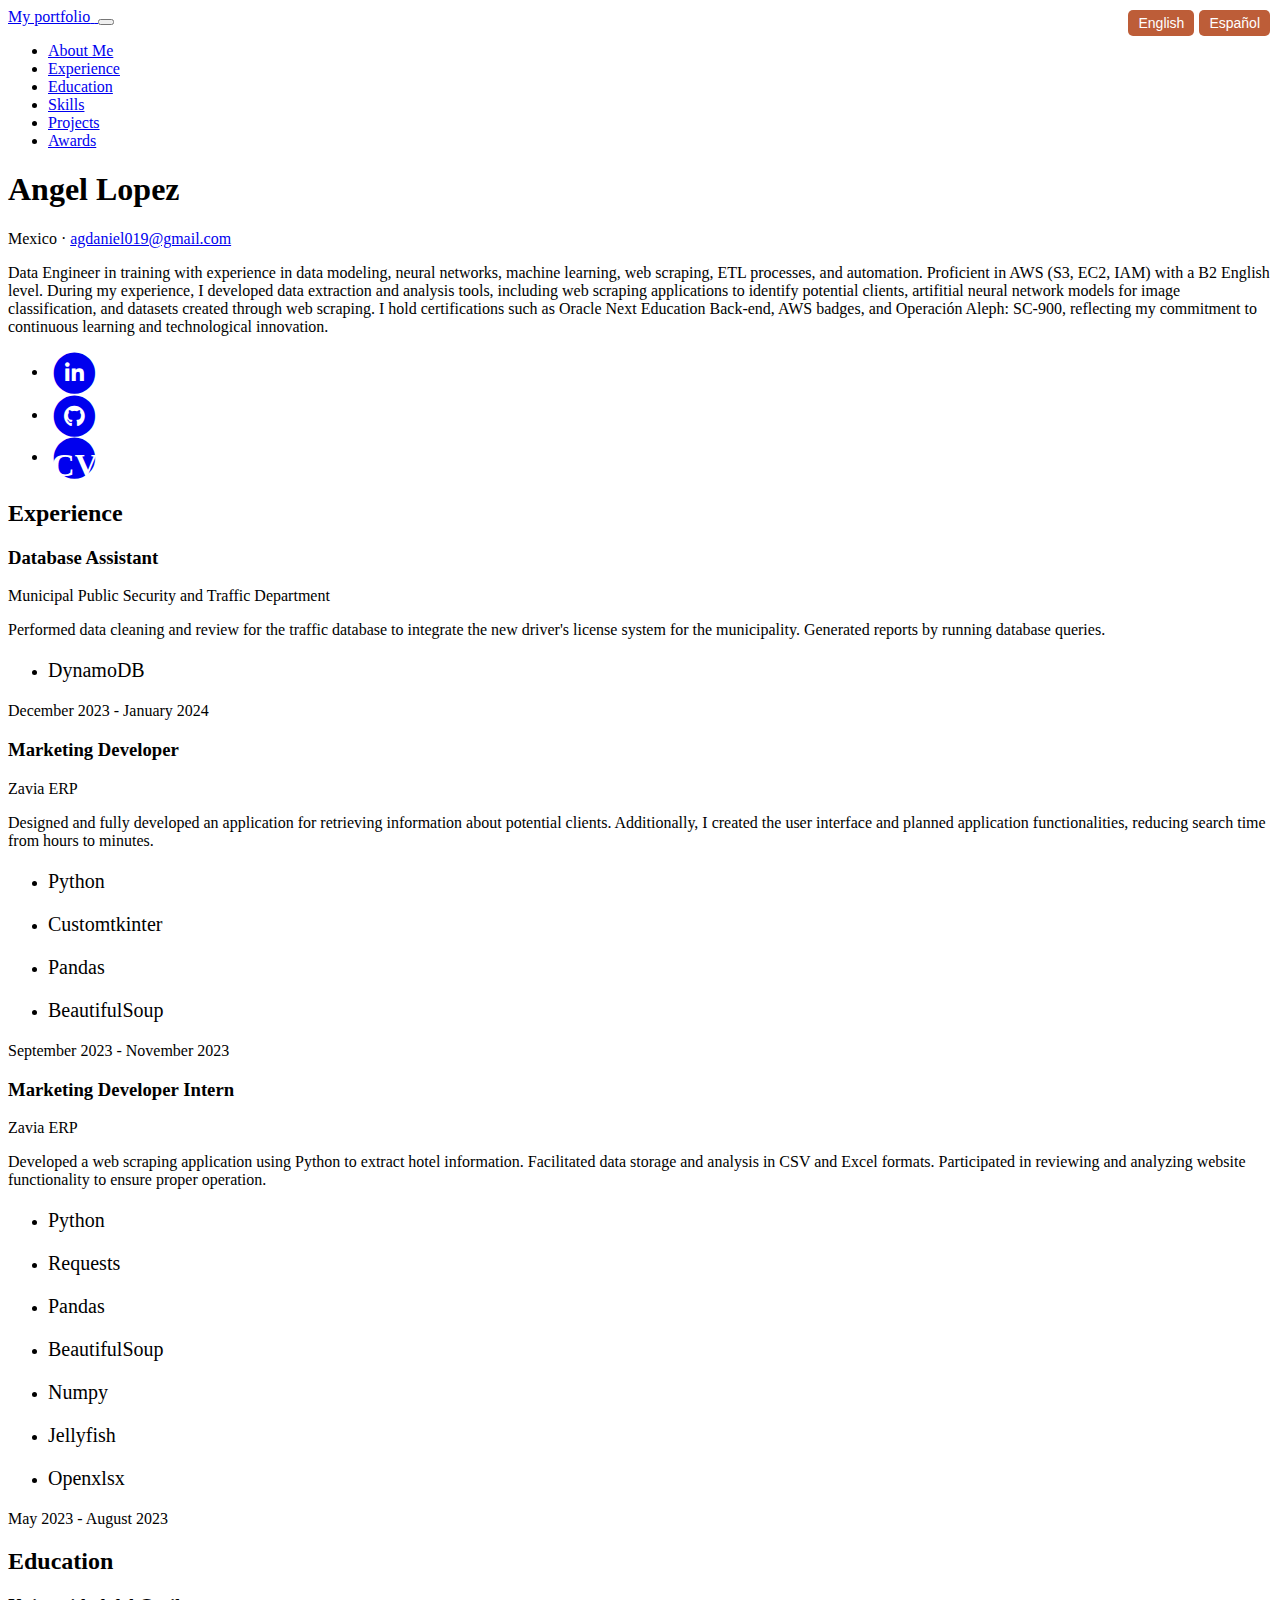
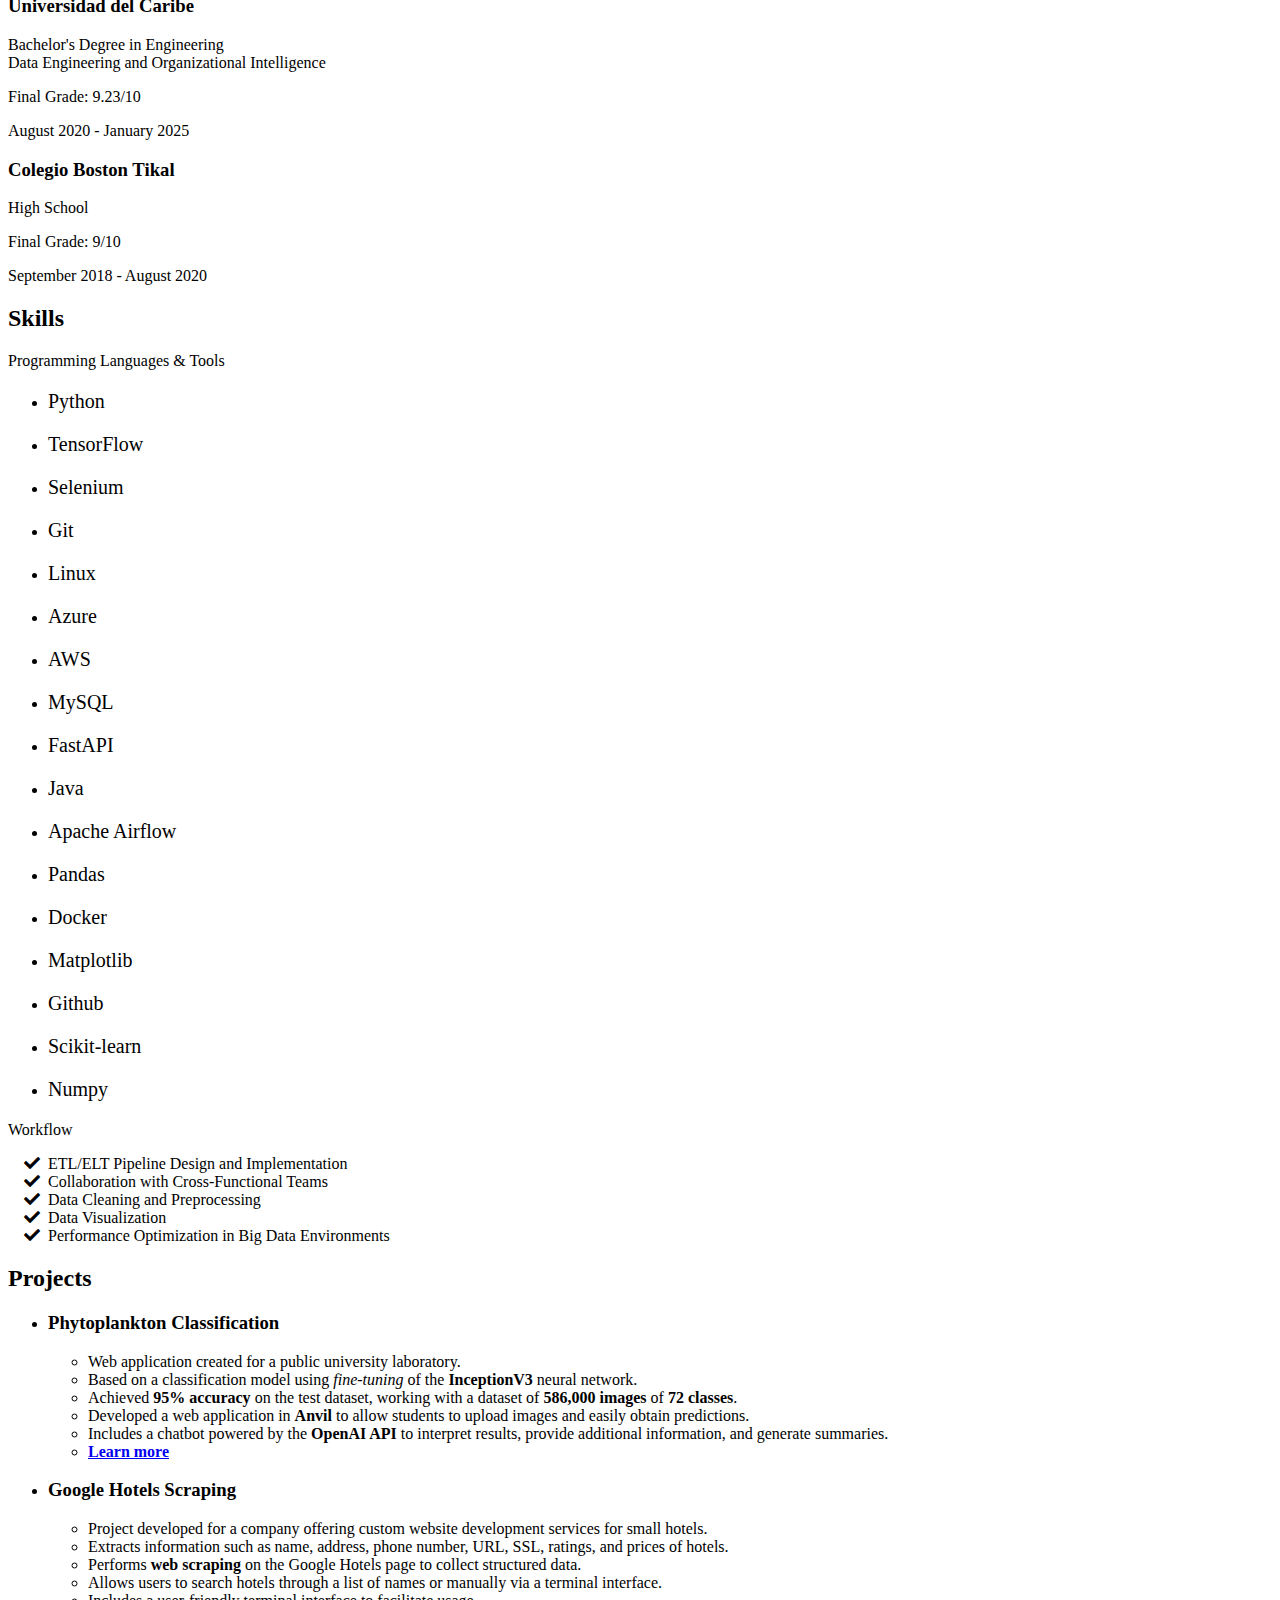
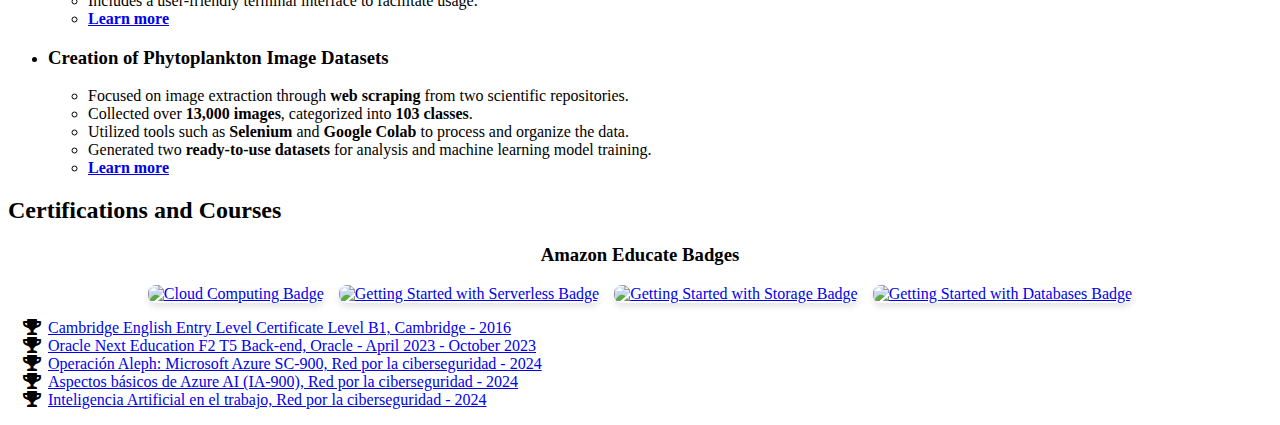
==== index_en.html @ 5b86542a "Update index_en.html" ====
<!DOCTYPE html>
<html lang="en">

  <head>

    <meta charset="utf-8">
    <meta name="viewport" content="width=device-width, initial-scale=1, shrink-to-fit=no">
    <meta name="description" content="">
    <meta name="author" content="">

    <title>Portfolio - Data Engineer</title>

    <!-- Bootstrap core CSS -->
    <link href="vendor/bootstrap/css/bootstrap.min.css" rel="stylesheet">

    <!-- Custom fonts for this template -->
    <link href="https://fonts.googleapis.com/css?family=Saira+Extra+Condensed:100,200,300,400,500,600,700,800,900" rel="stylesheet">
    <link href="https://fonts.googleapis.com/css?family=Open+Sans:300,300i,400,400i,600,600i,700,700i,800,800i" rel="stylesheet">
    <link href="vendor/font-awesome/css/font-awesome.min.css" rel="stylesheet">
    <link rel="stylesheet" href="https://cdn.jsdelivr.net/gh/devicons/devicon@latest/devicon.min.css">
    <link href="vendor/simple-line-icons/css/simple-line-icons.css" rel="stylesheet">
    <link href="https://cdnjs.cloudflare.com/ajax/libs/font-awesome/5.15.4/css/all.min.css" rel="stylesheet">


    <!-- Custom styles for this template -->
    <link href="css/resume.min.css" rel="stylesheet">

    <link rel="icon" href="img/favicon.ico" type="image/x-icon"> <!-- Formato estándar -->
    <link rel="icon" href="img/favicon.png" type="image/png"> <!-- Alternativa en PNG -->
    <link rel="apple-touch-icon" href="img/favicon.png"> <!-- Para dispositivos Apple -->

    <style>
      .language-switch {
        position: fixed;
        top: 10px;
        right: 10px;
        display: flex;
        gap: 5px;
        z-index: 1000;
      }
      .language-switch button {
        padding: 5px 10px;
        border: none;
        background-color: #BD5D38;
        color: white;
        cursor: pointer;
        border-radius: 5px;
        font-size: 0.875rem; /* Tamaño base */
        transition: background-color 0.3s ease, transform 0.2s ease;
      }
      .language-switch button:hover {
        background-color: #495057;
        transform: scale(1.05);
      }
    
      /* Ajustes para pantallas pequeñas */
      @media (max-width: 992px) {
        .language-switch {
          position: absolute; /* Cambia a posición relativa al contenedor */
          top: 75px; /* Encima del contenido */
          left: 50%;
          transform: translateX(-50%); /* Centra los botones horizontalmente */
        }
      }
    </style>

  </head>

  <body id="page-top">
    <div class="language-switch">
        <button onclick="location.href='index_en.html'">English</button>
        <button onclick="location.href='index.html'">Español</button>
      </div>

    <nav class="navbar navbar-expand-lg navbar-dark bg-primary fixed-top" id="sideNav">
      <a class="navbar-brand js-scroll-trigger" href="#page-top">
        <span class="d-block d-lg-none">My portfolio</span>
        <span class="d-none d-lg-block">
          <img class="img-fluid img-profile rounded-circle mx-auto mb-2" src="img/1683425586560 (1).jpg" alt="">
        </span>
      </a>


      <button class="navbar-toggler" type="button" data-toggle="collapse" data-target="#navbarSupportedContent" aria-controls="navbarSupportedContent" aria-expanded="false" aria-label="Toggle navigation">
        <span class="navbar-toggler-icon"></span>
      </button>
      <div class="collapse navbar-collapse" id="navbarSupportedContent">
        <ul class="navbar-nav">
            <li class="nav-item">
                <a class="nav-link js-scroll-trigger" href="#about">About Me</a>
              </li>
              <li class="nav-item">
                <a class="nav-link js-scroll-trigger" href="#experience">Experience</a>
              </li>
              <li class="nav-item">
                <a class="nav-link js-scroll-trigger" href="#education">Education</a>
              </li>
              <li class="nav-item">
                <a class="nav-link js-scroll-trigger" href="#skills">Skills</a>
              </li>
              <li class="nav-item">
                <a class="nav-link js-scroll-trigger" href="#interests">Projects</a>
              </li>
              <li class="nav-item">
                <a class="nav-link js-scroll-trigger" href="#awards">Awards</a>
              </li>
              
        </ul>
      </div>
    </nav>

    <div class="container-fluid p-0">

      <section class="resume-section p-3 p-lg-5 d-flex d-column" id="about">
        <div class="my-auto">
          <h1 class="mb-0">Angel
            <span class="text-primary">Lopez</span>
          </h1>
          <div class="subheading mb-5">Mexico · 
            <a href="mailto:agdaniel019@gmail.com">agdaniel019@gmail.com</a>
          </div>
          <p class="mb-5">Data Engineer in training with experience in data modeling, neural networks, machine learning, web scraping, ETL processes, and automation. Proficient in AWS (S3, EC2, IAM) with a B2 English level. 
            During my experience, I developed data extraction and analysis tools, including web scraping applications to identify potential clients, artifitial neural network models for image classification, and datasets created through web scraping. 
            I hold certifications such as Oracle Next Education Back-end, AWS badges, and Operación Aleph: SC-900, reflecting my commitment to continuous learning and technological innovation. 
            </p>          
            <ul class="list-inline list-social-icons mb-0">
              <li class="list-inline-item">
                <a href="https://www.linkedin.com/in/angeldan-lopez/" target="_blank" rel="noopener noreferrer">
                  <span class="fa-stack fa-lg">
                    <i class="fas fa-circle fa-stack-2x"></i>
                    <i class="fab fa-linkedin-in fa-stack-1x fa-inverse"></i>
                  </span>
                </a>
              </li>
              <li class="list-inline-item">
                <a href="https://github.com/AngelDann" target="_blank" rel="noopener noreferrer">
                  <span class="fa-stack fa-lg">
                    <i class="fas fa-circle fa-stack-2x"></i>
                    <i class="fab fa-github fa-stack-1x fa-inverse"></i>
                  </span>
                </a>
              </li>
              <li class="list-inline-item">
                <a href="https://drive.google.com/file/d/18ldnfZLIcQymH5cb3N4ptohauEsDjL_X/view?usp=sharing" target="_blank" rel="noopener noreferrer">
                  <span class="fa-stack fa-lg">
                    <i class="fas fa-circle fa-stack-2x"></i>
                    <span class="cv-text fa-stack-1x fa-inverse">CV</span>
                  </span>
                </a>
              </li>
            </ul>
          
            <style>
              .cv-text {
                font-size: 2rem; /* Tamaño del texto para alinearlo con los íconos */
                font-weight: bold; /* Negrita para hacer el texto más legible */
                text-align: center;
                line-height: 1.75; /* Asegura que el texto esté centrado verticalmente */
              }
            </style>
            
          </ul>
        </div>
      </section>

      <section class="resume-section p-3 p-lg-5 d-flex flex-column" id="experience">
        <div class="my-auto">
          <h2 class="mb-5">Experience</h2>
      
          <div class="resume-item d-flex flex-column flex-md-row mb-5">
            <div class="resume-content mr-auto">
              <h3 class="mb-0">Database Assistant</h3>
              <div class="subheading mb-3">Municipal Public Security and Traffic Department</div>
              <p>Performed data cleaning and review for the traffic database to integrate the new driver's license system for the municipality. 
                Generated reports by running database queries.</p>
                <ul class="list-inline list-icons">
                  <li class="list-inline-item text-center">
                    <i class="devicon-dynamodb-plain"></i>
                    <p style="font-size: 20px;">DynamoDB</p>
                  </li>                
                </ul>
            </div>
            <div class="resume-date text-md-right">
              <span class="text-primary">December 2023 - January 2024</span>
            </div>
          </div>
      
          <div class="resume-item d-flex flex-column flex-md-row mb-5">
            <div class="resume-content mr-auto">
              <h3 class="mb-0">Marketing Developer</h3>
              <div class="subheading mb-3">Zavia ERP</div>
              <p>Designed and fully developed an application for retrieving information about potential clients. 
                Additionally, I created the user interface and planned application functionalities, reducing search time from hours to minutes.</p>
                <ul class="list-inline list-icons">
                  <li class="list-inline-item text-center">
                    <i class="devicon-python-plain"></i>
                    <p style="font-size: 20px;">Python</p>
                  </li>
                  <li class="list-inline-item text-center">
                    <i class="devicon-python-plain"></i>
                    <p style="font-size: 20px;">Customtkinter</p>
                  </li>                  
                  <li class="list-inline-item text-center">                  
                    <i class="devicon-pandas-plain"></i>
                    <p style="font-size: 20px;">Pandas</p>
                  </li>
                  <li class="list-inline-item text-center">
                    <i class="devicon-python-plain"></i>
                    <p style="font-size: 20px;">BeautifulSoup</p>
                  </li>
                </ul>
            </div>
            <div class="resume-date text-md-right">
              <span class="text-primary">September 2023 - November 2023</span>
            </div>
          </div>
      
          <div class="resume-item d-flex flex-column flex-md-row mb-5">
            <div class="resume-content mr-auto">
              <h3 class="mb-0">Marketing Developer Intern</h3>
              <div class="subheading mb-3">Zavia ERP</div>
              <p>Developed a web scraping application using Python to extract hotel information. 
                Facilitated data storage and analysis in CSV and Excel formats. 
                Participated in reviewing and analyzing website functionality to ensure proper operation.</p>
                <ul class="list-inline list-icons">
                  <li class="list-inline-item text-center">
                    <i class="devicon-python-plain"></i>
                    <p style="font-size: 20px;">Python</p>
                  </li>
                  <li class="list-inline-item text-center">
                    <i class="devicon-python-plain"></i>
                    <p style="font-size: 20px;">Requests</p>
                  </li>
                  <li class="list-inline-item text-center">                  
                    <i class="devicon-pandas-plain"></i>
                    <p style="font-size: 20px;">Pandas</p>
                  </li>
                  <li class="list-inline-item text-center">
                    <i class="devicon-python-plain"></i>
                    <p style="font-size: 20px;">BeautifulSoup</p>
                  </li>
                  <li class="list-inline-item text-center">                   
                    <i class="devicon-numpy-plain"></i>
                    <p style="font-size: 20px;">Numpy</p>
                  </li>
                  <li class="list-inline-item text-center">
                    <i class="devicon-python-plain"></i>
                    <p style="font-size: 20px;">Jellyfish</p>
                  </li>
                  <li class="list-inline-item text-center">
                    <i class="devicon-python-plain"></i>
                    <p style="font-size: 20px;">Openxlsx</p>
                  </li>
                </ul>
            </div>
            <div class="resume-date text-md-right">
              <span class="text-primary">May 2023 - August 2023</span>
            </div>
          </div>
      
        </div>
      </section>      

      <section class="resume-section p-3 p-lg-5 d-flex flex-column" id="education">
        <div class="my-auto">
          <h2 class="mb-5">Education</h2>
      
          <div class="resume-item d-flex flex-column flex-md-row mb-5">
            <div class="resume-content mr-auto">
              <h3 class="mb-0">Universidad del Caribe</h3>
              <div class="subheading mb-3">Bachelor's Degree in Engineering</div>
              <div>Data Engineering and Organizational Intelligence</div>
              <p>Final Grade: 9.23/10</p>
            </div>
            <div class="resume-date text-md-right">
              <span class="text-primary">August 2020 - January 2025</span>
            </div>
          </div>
      
          <div class="resume-item d-flex flex-column flex-md-row">
            <div class="resume-content mr-auto">
              <h3 class="mb-0">Colegio Boston Tikal</h3>
              <div class="subheading mb-3">High School</div>
              <p>Final Grade: 9/10</p>
            </div>
            <div class="resume-date text-md-right">
              <span class="text-primary">September 2018 - August 2020</span>
            </div>
          </div>
      
        </div>
      </section>
      

      <section class="resume-section p-3 p-lg-5 d-flex flex-column" id="skills">
        <div class="my-auto">
          <h2 class="mb-5">Skills</h2>
      
          <div class="subheading mb-3">Programming Languages &amp; Tools</div>
          <ul class="list-inline list-icons">
            <li class="list-inline-item text-center">
              <i class="devicon-python-plain"></i>
              <p style="font-size: 20px;">Python</p>
            </li>
            <li class="list-inline-item text-center">
              <i class="devicon-tensorflow-original"></i>
              <p style="font-size: 20px;">TensorFlow</p>
            </li>
            <li class="list-inline-item text-center">
              <i class="devicon-selenium-original"></i>
              <p style="font-size: 20px;">Selenium</p>
            </li>
            <li class="list-inline-item text-center">
              <i class="devicon-git-plain"></i>
              <p style="font-size: 20px;">Git</p>
            </li>
            <li class="list-inline-item text-center">
              <i class="devicon-linux-plain"></i>
              <p style="font-size: 20px;">Linux</p>
            </li>
            <li class="list-inline-item text-center">
              <i class="devicon-azure-plain"></i>
              <p style="font-size: 20px;">Azure</p>
            </li>
            <li class="list-inline-item text-center">
              <i class="devicon-amazonwebservices-plain-wordmark"></i>
              <p style="font-size: 20px;">AWS</p>
            </li>
            <li class="list-inline-item text-center">
              <i class="devicon-mysql-original"></i>
              <p style="font-size: 20px;">MySQL</p>
            </li>
            <li class="list-inline-item text-center">
              <i class="devicon-fastapi-plain"></i>
              <p style="font-size: 20px;">FastAPI</p>
            </li>
            <li class="list-inline-item text-center">
              <i class="devicon-java-plain"></i>
              <p style="font-size: 20px;">Java</p>
            </li>
            <li class="list-inline-item text-center">
              <i class="devicon-apacheairflow-plain"></i>
              <p style="font-size: 20px;">Apache Airflow</p>
            </li>
            <li class="list-inline-item text-center">
              <i class="devicon-pandas-plain"></i>
              <p style="font-size: 20px;">Pandas</p>
            </li>
            <li class="list-inline-item text-center">
              <i class="devicon-docker-plain"></i>
              <p style="font-size: 20px;">Docker</p>
            </li>         
            <li class="list-inline-item text-center">      
              <i class="devicon-matplotlib-plain"></i>
              <p style="font-size: 20px;">Matplotlib</p>
            </li>     
            <li class="list-inline-item text-center">      
              <i class="devicon-github-original"></i>  
              <p style="font-size: 20px;">Github</p>
            </li>        
            <li class="list-inline-item text-center">      
              <i class="devicon-scikitlearn-plain"></i>
              <p style="font-size: 20px;">Scikit-learn</p>
            </li>
            <li class="list-inline-item text-center">                   
              <i class="devicon-numpy-plain"></i>
              <p style="font-size: 20px;">Numpy</p>
            </li>             
          </ul>          
      
          <div class="subheading mb-3">Workflow</div>
          <ul class="fa-ul mb-0">
            <li>
              <i class="fa-li fa fa-check"></i>
              ETL/ELT Pipeline Design and Implementation
            </li>
            <li>
              <i class="fa-li fa fa-check"></i>
              Collaboration with Cross-Functional Teams
            </li>
            <li>
              <i class="fa-li fa fa-check"></i>
              Data Cleaning and Preprocessing
            </li>
            <li>
              <i class="fa-li fa fa-check"></i>
              Data Visualization
            </li>
            <li>
              <i class="fa-li fa fa-check"></i>
              Performance Optimization in Big Data Environments
            </li>
          </ul>          
      </section>
      

      <section class="resume-section p-3 p-lg-5 d-flex flex-column" id="interests">
        <div class="my-auto">
          <h2 class="mb-5">Projects</h2>
          <ul>
            <li>
              <h3>Phytoplankton Classification</h3>
              <ul>
                <li>Web application created for a public university laboratory.</li>
                <li>Based on a classification model using <em>fine-tuning</em> of the <strong>InceptionV3</strong> neural network.</li>
                <li>Achieved <strong>95% accuracy</strong> on the test dataset, working with a dataset of <strong>586,000 images</strong> of <strong>72 classes</strong>.</li>
                <li>Developed a web application in <strong>Anvil</strong> to allow students to upload images and easily obtain predictions.</li>
                <li>Includes a chatbot powered by the <strong>OpenAI API</strong> to interpret results, provide additional information, and generate summaries.</li>
                <li>
                  <a href="https://github.com/AngelDann/CNN_Fitoplankton" target="_blank" rel="noopener noreferrer"><strong>Learn more</strong></a>
                </li>
              </ul>
            </li>
            
            <li>
              <h3>Google Hotels Scraping</h3>
              <ul>
                <li>Project developed for a company offering custom website development services for small hotels.</li>
                <li>Extracts information such as name, address, phone number, URL, SSL, ratings, and prices of hotels.</li>
                <li>Performs <strong>web scraping</strong> on the Google Hotels page to collect structured data.</li>
                <li>Allows users to search hotels through a list of names or manually via a terminal interface.</li>
                <li>Includes a user-friendly terminal interface to facilitate usage.</li>
                <li>
                  <a href="https://github.com/AngelDann/WebScraperHotels" target="_blank" rel="noopener noreferrer"><strong>Learn more</strong></a>
                </li>
              </ul>
            </li>
            
            <li>
              <h3>Creation of Phytoplankton Image Datasets</h3>
              <ul>
                <li>Focused on image extraction through <strong>web scraping</strong> from two scientific repositories.</li>
                <li>Collected over <strong>13,000 images</strong>, categorized into <strong>103 classes</strong>.</li>
                <li>Utilized tools such as <strong>Selenium</strong> and <strong>Google Colab</strong> to process and organize the data.</li>
                <li>Generated two <strong>ready-to-use datasets</strong> for analysis and machine learning model training.</li>
                <li>
                  <a href="https://github.com/AngelDann/WebScraping_Fitplancton" target="_blank" rel="noopener noreferrer"><strong>Learn more</strong></a>
                </li>
              </ul>
            </li>
          </ul>
        </div>
      </section>
      

      <section class="resume-section p-3 p-lg-5 d-flex flex-column" id="awards">
        <div class="my-auto">
          <h2 class="mb-5">Certifications and Courses</h2>
          <div class="badges-section">
            <h3>Amazon Educate Badges</h3>
            <ul class="badges-list">
              <li>
                <a href="https://www.credly.com/badges/702d2b82-015b-4ee8-9242-1fa746cb8079/public_url" target="_blank" rel="noopener noreferrer">
                  <img src="img/cloudcomputing.png" alt="Cloud Computing Badge" title="Cloud Computing">
                </a>
              </li>
              <li>
                <a href="https://www.credly.com/badges/00d2e478-ee59-4815-a8c0-e17e67862766/public_url" target="_blank" rel="noopener noreferrer">
                  <img src="img/gettingstartedserverless.png" alt="Getting Started with Serverless Badge" title="Getting Started with Serverless">
                </a>
              </li>
              <li>
                <a href="https://www.credly.com/badges/4d2522d8-7ea8-49f9-b479-97f53711baf0/public_url" target="_blank" rel="noopener noreferrer">
                  <img src="img/gettingstartedstorage.png" alt="Getting Started with Storage Badge" title="Getting Started with Storage">
                </a>
              </li>
              <li>
                <a href="https://www.credly.com/badges/74981610-6e91-4e50-b8b9-bfcb4ccecf79/public_url" target="_blank" rel="noopener noreferrer">
                  <img src="img/getttingstartetdatabases.png" alt="Getting Started with Databases Badge" title="Getting Started with Databases">
                </a>
              </li>
            </ul>
            
          </div>
          
          <style>
            .badges-section {
              text-align: center;
              margin-top: 20px;
            }
          
            .badges-list {
              list-style: none;
              padding: 0;
              display: flex;
              justify-content: center;
              gap: 15px; /* Espacio entre los badges */
              flex-wrap: wrap;
            }
          
            .badges-list li img {
              width: 150px; /* Ajusta el tamaño del badge */
              height: auto;
              border-radius: 8px; /* Esquinas redondeadas opcionales */
              box-shadow: 0 4px 6px rgba(0, 0, 0, 0.1);
              transition: transform 0.3s ease;
            }
          
            .badges-list li img:hover {
              transform: scale(1.1); /* Aumenta ligeramente el tamaño al pasar el mouse */
            }
          </style>
          
          
          <ul class="fa-ul mb-0">
            <li>
              <i class="fa-li fa fa-trophy text-warning"></i>
              <a href="https://drive.google.com/file/d/1FmYD9Zf-W8V11D3T1-17C8KC7yX4CPcO/view?usp=sharing" target="_blank" rel="noopener noreferrer">
                Cambridge English Entry Level Certificate Level B1, Cambridge - 2016
              </a>
            </li>
            <li>
              <i class="fa-li fa fa-trophy text-warning"></i>
              <a href="https://drive.google.com/file/d/1PT8uLd54grP9ejsVHTMuv_rhx44wVPXH/view?usp=sharing" target="_blank" rel="noopener noreferrer">
                Oracle Next Education F2 T5 Back-end, Oracle - April 2023 - October 2023
              </a>
            </li>
            <li>
              <i class="fa-li fa fa-trophy text-warning"></i>
              <a href="https://drive.google.com/file/d/1Z5KvK7LYi0bshbVbWAyBl3U16W8X9arw/view?usp=sharing" target="_blank" rel="noopener noreferrer">
                Operación Aleph: Microsoft Azure SC-900, Red por la ciberseguridad - 2024
              </a>
            </li>
            <li>
              <i class="fa-li fa fa-trophy text-warning"></i>
              <a href="https://drive.google.com/file/d/1iijwujpP87-U6b2LOODriotzZh8aTGNE/view?usp=sharing" target="_blank" rel="noopener noreferrer">
                Aspectos básicos de Azure AI (IA-900), Red por la ciberseguridad - 2024
              </a>
            </li>
            <li>
              <i class="fa-li fa fa-trophy text-warning"></i>
              <a href="https://drive.google.com/file/d/14lpBtxSyf4p3N8hesIp69RHBoTOmm8R2/view?usp=sharing" target="_blank" rel="noopener noreferrer">
                Inteligencia Artificial en el trabajo, Red por la ciberseguridad - 2024
              </a>
            </li>
          </ul>
        </div>
      </section>

    </div>

    <!-- Bootstrap core JavaScript -->
    <script src="vendor/jquery/jquery.min.js"></script>
    <script src="vendor/bootstrap/js/bootstrap.bundle.min.js"></script>

    <!-- Plugin JavaScript -->
    <script src="vendor/jquery-easing/jquery.easing.min.js"></script>

    <!-- Custom scripts for this template -->
    <script src="js/resume.min.js"></script>


  </body>

</html>
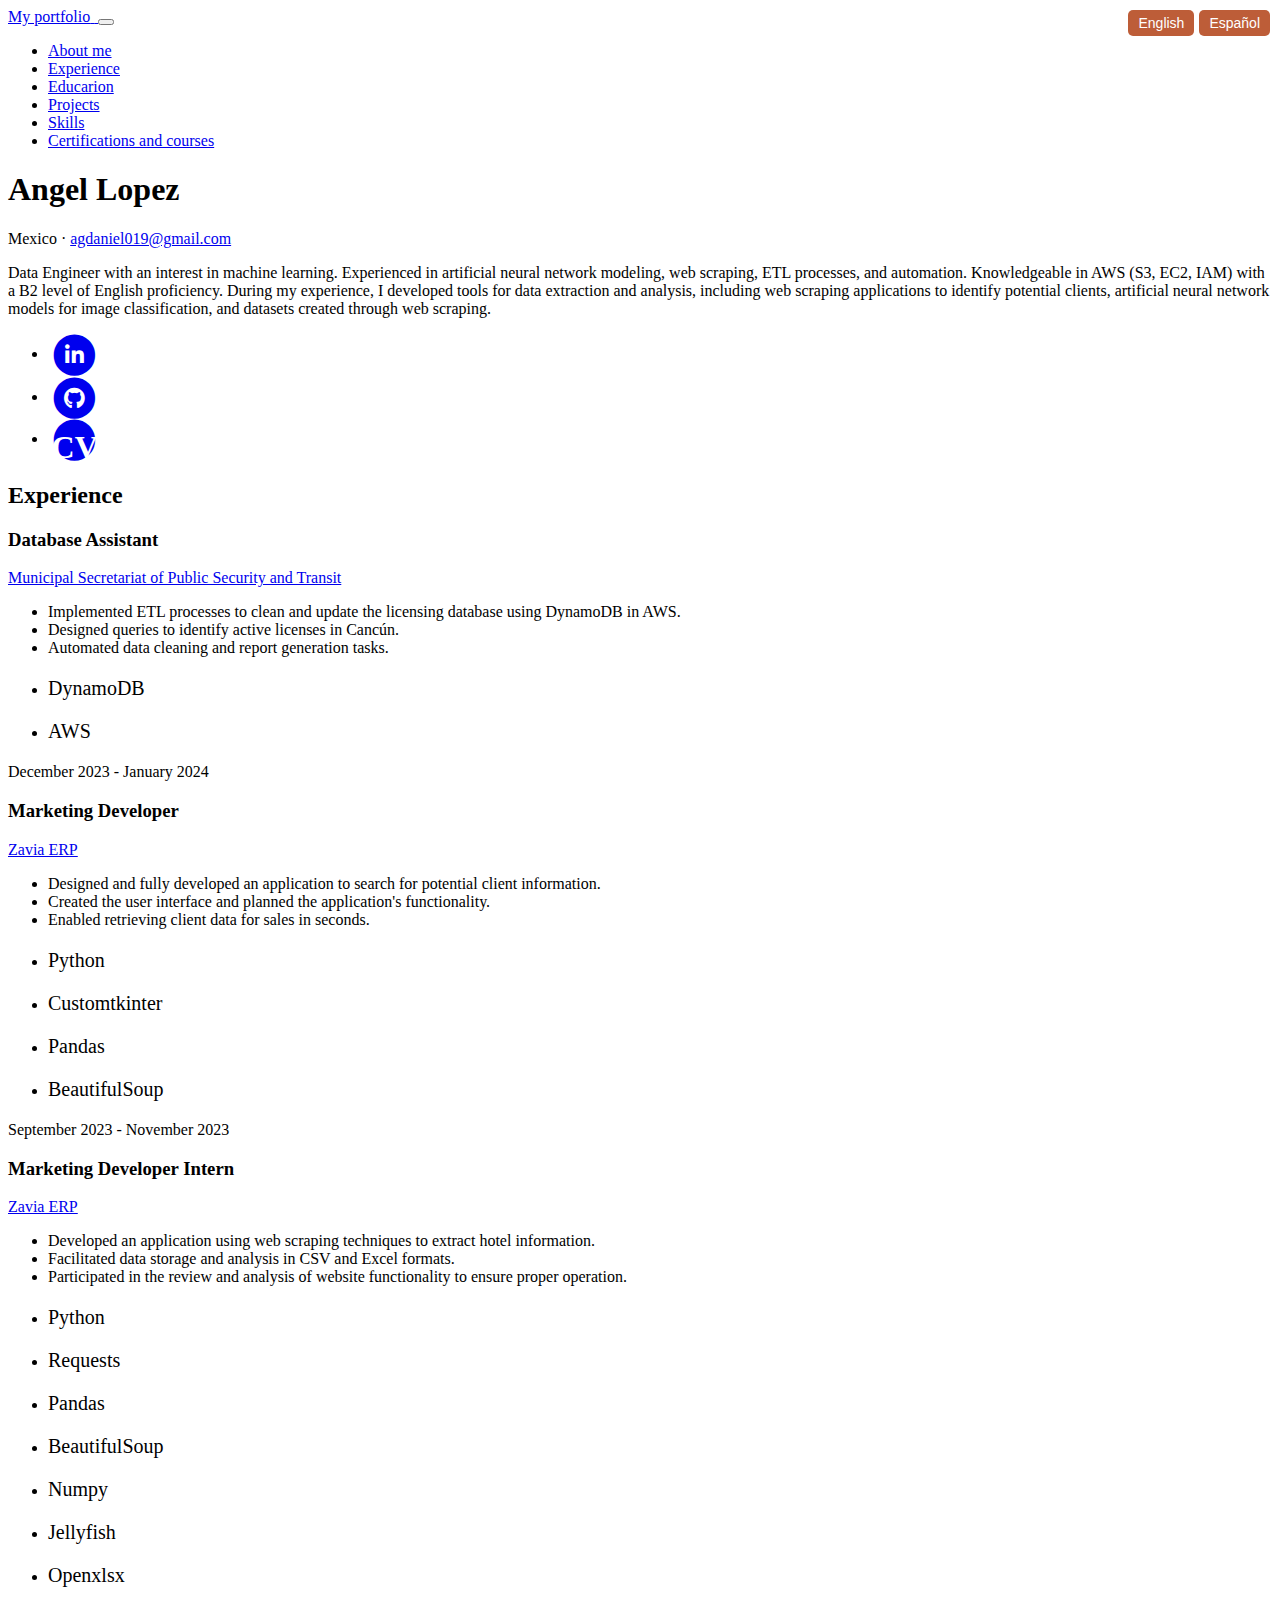
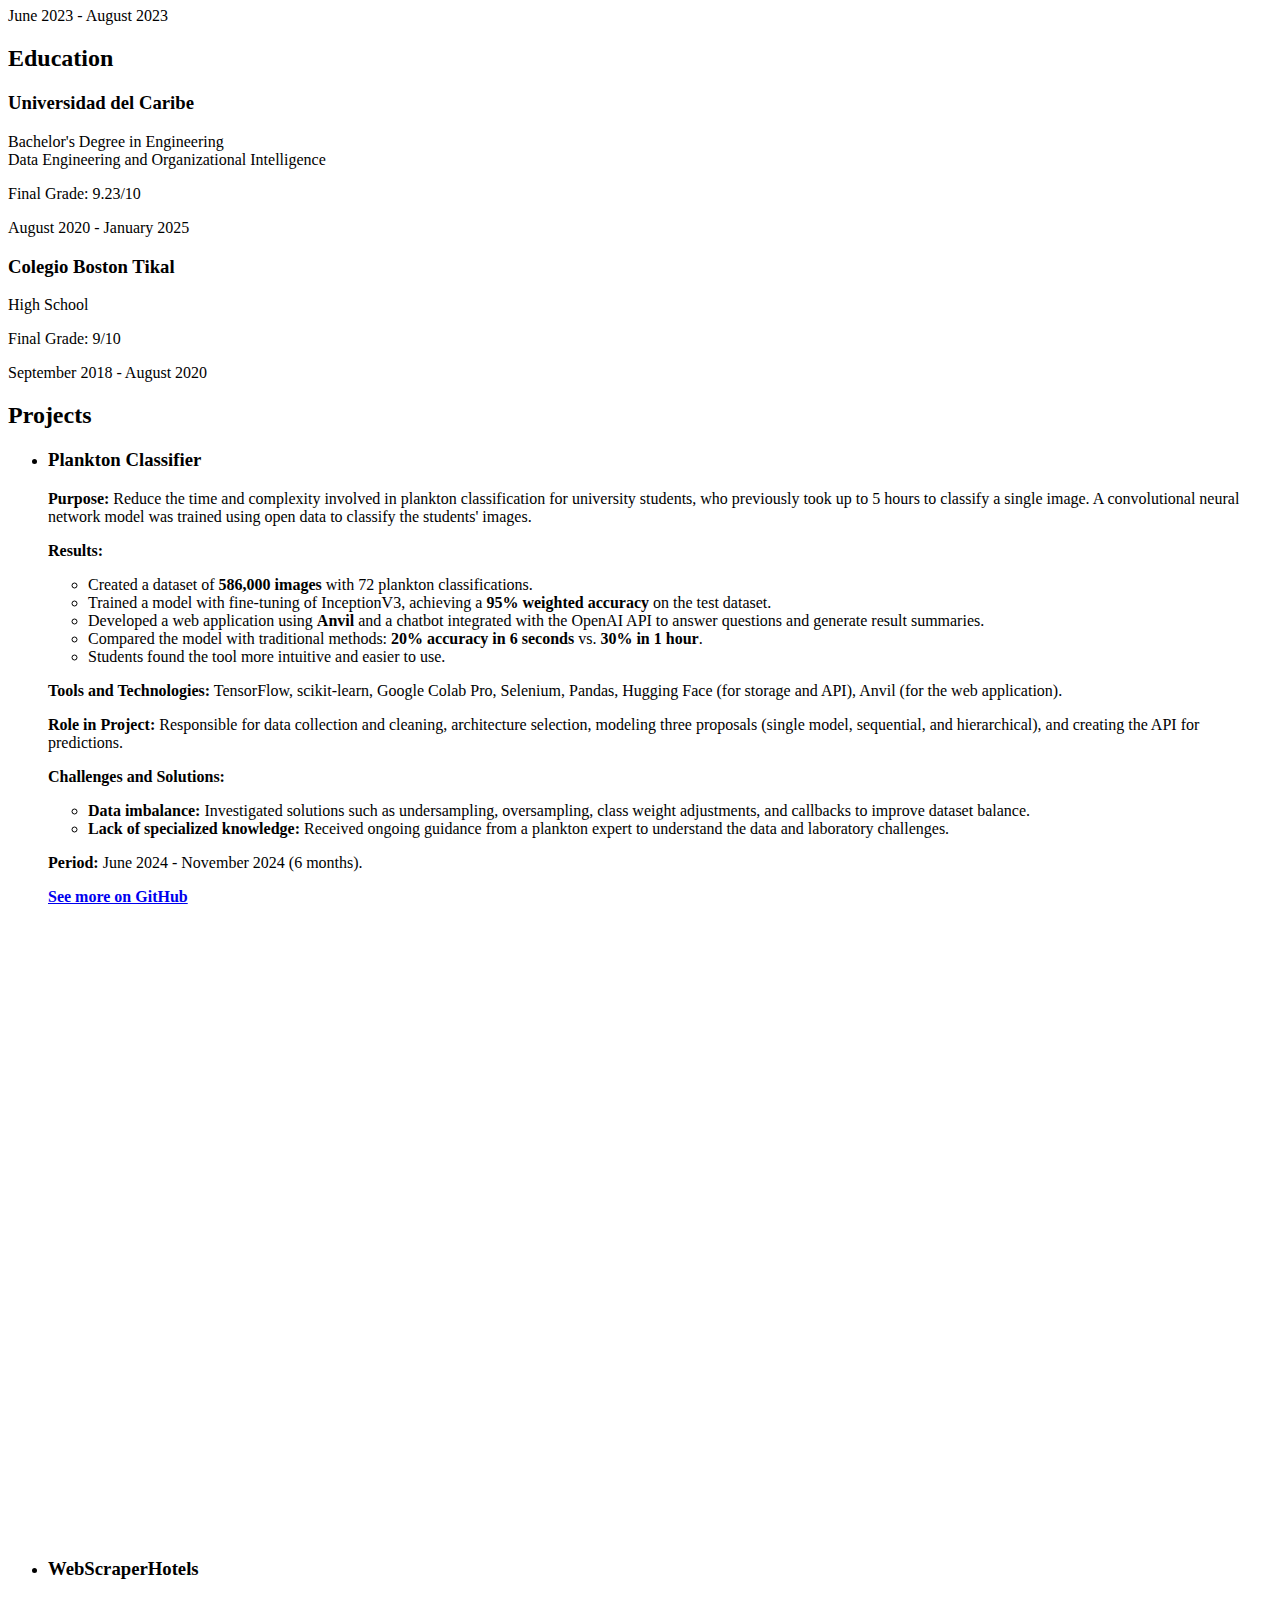
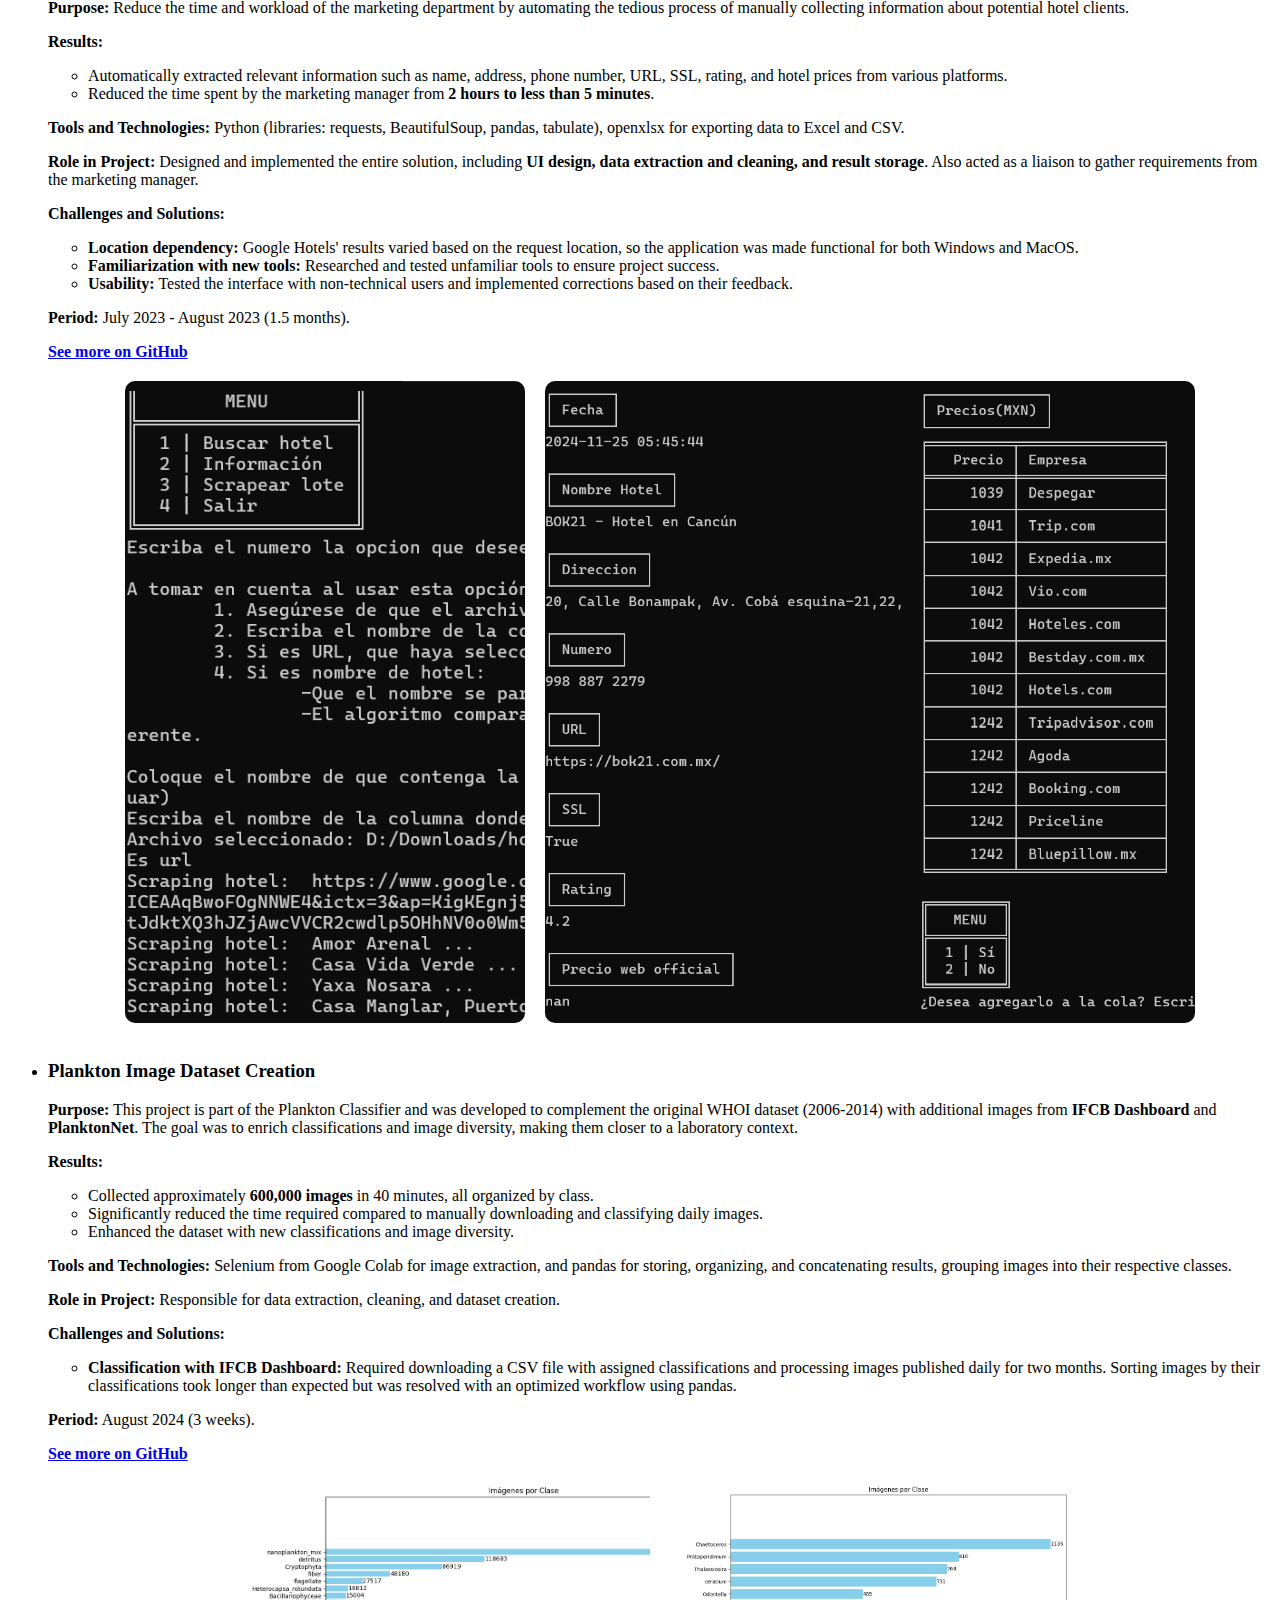
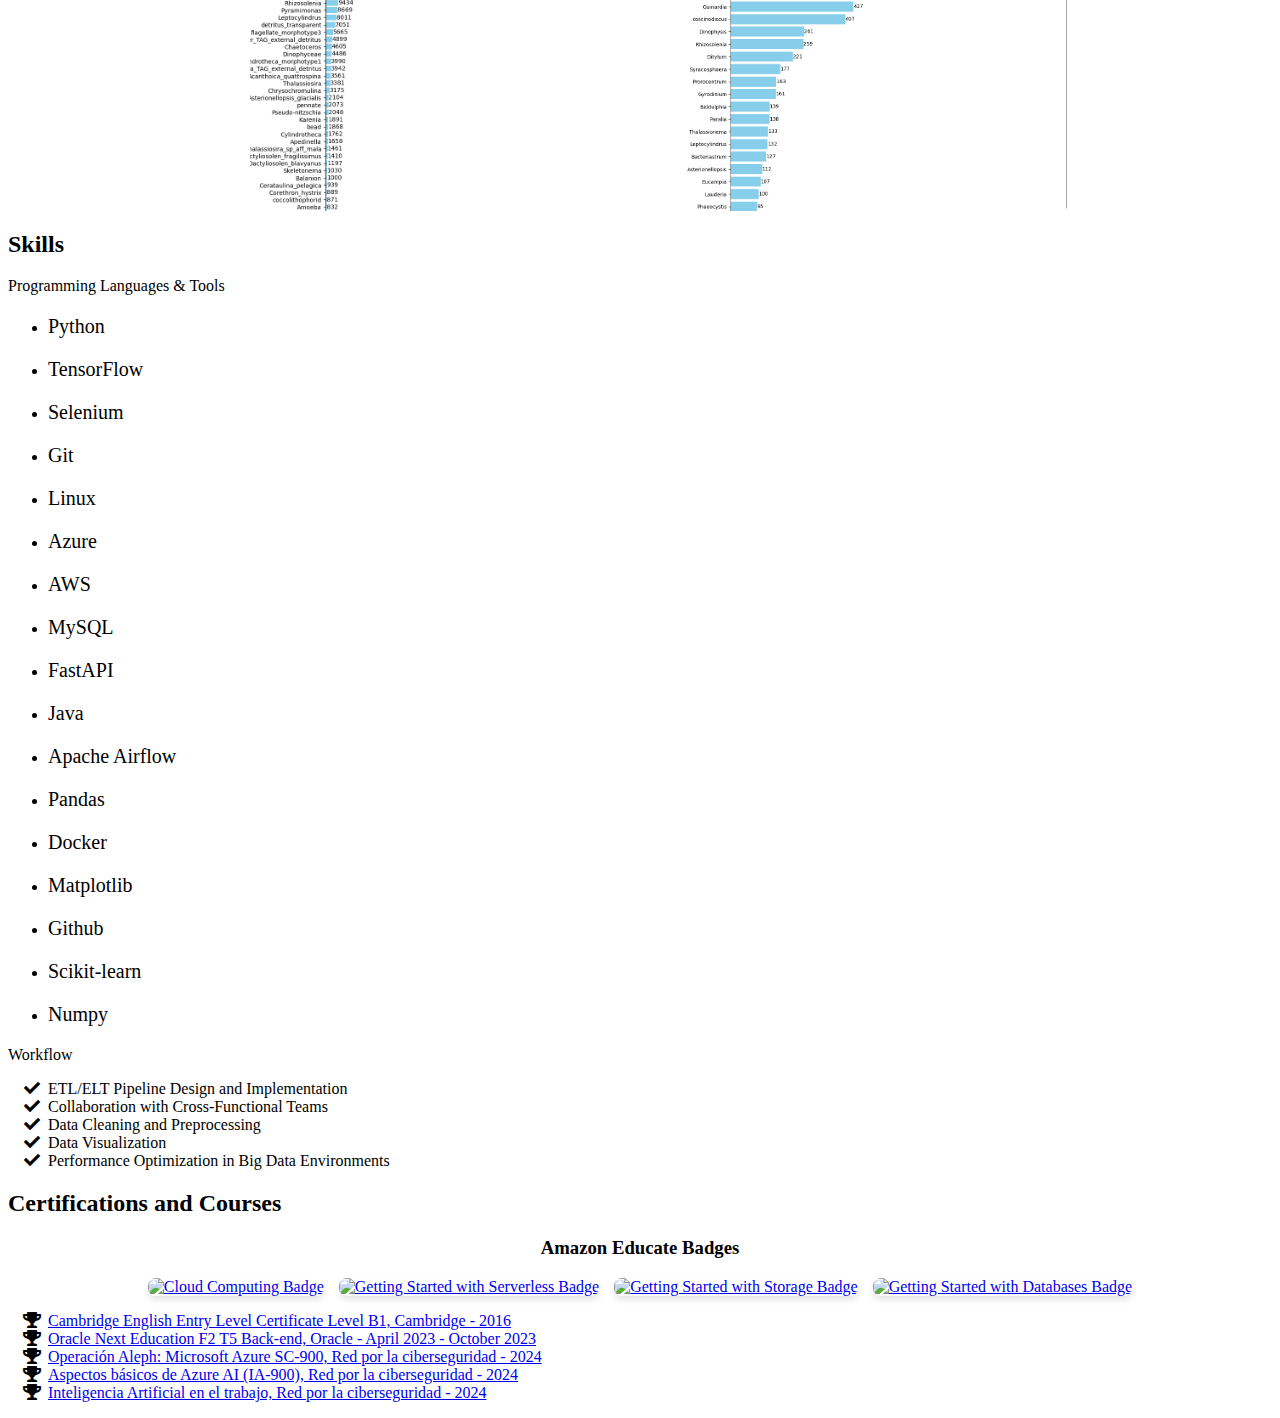
==== commit 31511588: "Add files via upload" ====
--- a/index_en.html
+++ b/index_en.html
@@ -30,39 +30,39 @@
     <link rel="apple-touch-icon" href="img/favicon.png"> <!-- Para dispositivos Apple -->
 
     <style>
-      .language-switch {
-        position: fixed;
-        top: 10px;
-        right: 10px;
-        display: flex;
-        gap: 5px;
-        z-index: 1000;
-      }
-      .language-switch button {
-        padding: 5px 10px;
-        border: none;
-        background-color: #BD5D38;
-        color: white;
-        cursor: pointer;
-        border-radius: 5px;
-        font-size: 0.875rem; /* Tamaño base */
-        transition: background-color 0.3s ease, transform 0.2s ease;
-      }
-      .language-switch button:hover {
-        background-color: #495057;
-        transform: scale(1.05);
-      }
-    
-      /* Ajustes para pantallas pequeñas */
-      @media (max-width: 992px) {
         .language-switch {
-          position: absolute; /* Cambia a posición relativa al contenedor */
-          top: 75px; /* Encima del contenido */
-          left: 50%;
-          transform: translateX(-50%); /* Centra los botones horizontalmente */
+          position: fixed;
+          top: 10px;
+          right: 10px;
+          display: flex;
+          gap: 5px;
+          z-index: 1000;
         }
-      }
-    </style>
+        .language-switch button {
+          padding: 5px 10px;
+          border: none;
+          background-color: #BD5D38;
+          color: white;
+          cursor: pointer;
+          border-radius: 5px;
+          font-size: 0.875rem; /* Tamaño base */
+          transition: background-color 0.3s ease, transform 0.2s ease;
+        }
+        .language-switch button:hover {
+          background-color: #495057;
+          transform: scale(1.05);
+        }
+      
+        /* Ajustes para pantallas pequeñas */
+        @media (max-width: 992px) {
+          .language-switch {
+            position: absolute; /* Cambia a posición relativa al contenedor */
+            top: 75px; /* Encima del contenido */
+            left: 65%;
+            transform: translateX(-50%); /* Centra los botones horizontalmente */
+          }
+        }
+      </style>
 
   </head>
 
@@ -86,24 +86,24 @@
       </button>
       <div class="collapse navbar-collapse" id="navbarSupportedContent">
         <ul class="navbar-nav">
-            <li class="nav-item">
-                <a class="nav-link js-scroll-trigger" href="#about">About Me</a>
-              </li>
-              <li class="nav-item">
-                <a class="nav-link js-scroll-trigger" href="#experience">Experience</a>
-              </li>
-              <li class="nav-item">
-                <a class="nav-link js-scroll-trigger" href="#education">Education</a>
-              </li>
-              <li class="nav-item">
-                <a class="nav-link js-scroll-trigger" href="#skills">Skills</a>
-              </li>
-              <li class="nav-item">
-                <a class="nav-link js-scroll-trigger" href="#interests">Projects</a>
-              </li>
-              <li class="nav-item">
-                <a class="nav-link js-scroll-trigger" href="#awards">Awards</a>
-              </li>
+          <li class="nav-item">
+            <a class="nav-link js-scroll-trigger" href="#about">About me</a>
+          </li>
+          <li class="nav-item">
+            <a class="nav-link js-scroll-trigger" href="#experience">Experience</a>
+          </li>
+          <li class="nav-item">
+            <a class="nav-link js-scroll-trigger" href="#education">Educarion</a>
+          </li>
+          <li class="nav-item">
+            <a class="nav-link js-scroll-trigger" href="#interests">Projects</a>
+          </li>
+          <li class="nav-item">
+            <a class="nav-link js-scroll-trigger" href="#skills">Skills</a>
+          </li>
+          <li class="nav-item">
+            <a class="nav-link js-scroll-trigger" href="#awards">Certifications and courses</a>
+          </li>
               
         </ul>
       </div>
@@ -119,9 +119,8 @@
           <div class="subheading mb-5">Mexico · 
             <a href="mailto:agdaniel019@gmail.com">agdaniel019@gmail.com</a>
           </div>
-          <p class="mb-5">Data Engineer in training with experience in data modeling, neural networks, machine learning, web scraping, ETL processes, and automation. Proficient in AWS (S3, EC2, IAM) with a B2 English level. 
-            During my experience, I developed data extraction and analysis tools, including web scraping applications to identify potential clients, artifitial neural network models for image classification, and datasets created through web scraping. 
-            I hold certifications such as Oracle Next Education Back-end, AWS badges, and Operación Aleph: SC-900, reflecting my commitment to continuous learning and technological innovation. 
+          <p class="mb-5">Data Engineer with an interest in machine learning. Experienced in artificial neural network modeling, web scraping, ETL processes, and automation. Knowledgeable in AWS (S3, EC2, IAM) with a B2 level of English proficiency.
+            During my experience, I developed tools for data extraction and analysis, including web scraping applications to identify potential clients, artificial neural network models for image classification, and datasets created through web scraping.
             </p>          
             <ul class="list-inline list-social-icons mb-0">
               <li class="list-inline-item">
@@ -141,7 +140,7 @@
                 </a>
               </li>
               <li class="list-inline-item">
-                <a href="https://drive.google.com/file/d/18ldnfZLIcQymH5cb3N4ptohauEsDjL_X/view?usp=sharing" target="_blank" rel="noopener noreferrer">
+                <a href="https://drive.google.com/file/d/13wE2vrKA01oIZjUyLkSujeE3AeYKJwmb/view?usp=drive_link" target="_blank" rel="noopener noreferrer">
                   <span class="fa-stack fa-lg">
                     <i class="fas fa-circle fa-stack-2x"></i>
                     <span class="cv-text fa-stack-1x fa-inverse">CV</span>
@@ -170,15 +169,24 @@
           <div class="resume-item d-flex flex-column flex-md-row mb-5">
             <div class="resume-content mr-auto">
               <h3 class="mb-0">Database Assistant</h3>
-              <div class="subheading mb-3">Municipal Public Security and Traffic Department</div>
-              <p>Performed data cleaning and review for the traffic database to integrate the new driver's license system for the municipality. 
-                Generated reports by running database queries.</p>
-                <ul class="list-inline list-icons">
-                  <li class="list-inline-item text-center">
-                    <i class="devicon-dynamodb-plain"></i>
-                    <p style="font-size: 20px;">DynamoDB</p>
-                  </li>                
-                </ul>
+              <div class="subheading mb-3">
+                <a href="https://www.sspyt.cancun.gob.mx" target="_blank" rel="noopener noreferrer">Municipal Secretariat of Public Security and Transit</a>
+              </div>
+              <ul>
+                <li>Implemented ETL processes to clean and update the licensing database using DynamoDB in AWS.</li>
+                <li>Designed queries to identify active licenses in Cancún.</li>
+                <li>Automated data cleaning and report generation tasks.</li>
+              </ul>
+              <ul class="list-inline list-icons">
+                <li class="list-inline-item text-center">
+                  <i class="devicon-dynamodb-plain"></i>
+                  <p style="font-size: 20px;">DynamoDB</p>
+                </li>
+                <li class="list-inline-item text-center">
+                  <i class="devicon-amazonwebservices-plain-wordmark"></i>
+                  <p style="font-size: 20px;">AWS</p>
+                </li>
+              </ul>
             </div>
             <div class="resume-date text-md-right">
               <span class="text-primary">December 2023 - January 2024</span>
@@ -188,27 +196,32 @@
           <div class="resume-item d-flex flex-column flex-md-row mb-5">
             <div class="resume-content mr-auto">
               <h3 class="mb-0">Marketing Developer</h3>
-              <div class="subheading mb-3">Zavia ERP</div>
-              <p>Designed and fully developed an application for retrieving information about potential clients. 
-                Additionally, I created the user interface and planned application functionalities, reducing search time from hours to minutes.</p>
-                <ul class="list-inline list-icons">
-                  <li class="list-inline-item text-center">
-                    <i class="devicon-python-plain"></i>
-                    <p style="font-size: 20px;">Python</p>
-                  </li>
-                  <li class="list-inline-item text-center">
-                    <i class="devicon-python-plain"></i>
-                    <p style="font-size: 20px;">Customtkinter</p>
-                  </li>                  
-                  <li class="list-inline-item text-center">                  
-                    <i class="devicon-pandas-plain"></i>
-                    <p style="font-size: 20px;">Pandas</p>
-                  </li>
-                  <li class="list-inline-item text-center">
-                    <i class="devicon-python-plain"></i>
-                    <p style="font-size: 20px;">BeautifulSoup</p>
-                  </li>
-                </ul>
+              <div class="subheading mb-3">
+                <a href="https://www.zaviaerp.com" target="_blank" rel="noopener noreferrer">Zavia ERP</a>
+              </div>
+              <ul>
+                <li>Designed and fully developed an application to search for potential client information.</li>
+                <li>Created the user interface and planned the application's functionality.</li>
+                <li>Enabled retrieving client data for sales in seconds.</li>
+              </ul>
+              <ul class="list-inline list-icons">
+                <li class="list-inline-item text-center">
+                  <i class="devicon-python-plain"></i>
+                  <p style="font-size: 20px;">Python</p>
+                </li>
+                <li class="list-inline-item text-center">
+                  <i class="devicon-python-plain"></i>
+                  <p style="font-size: 20px;">Customtkinter</p>
+                </li>
+                <li class="list-inline-item text-center">
+                  <i class="devicon-pandas-plain"></i>
+                  <p style="font-size: 20px;">Pandas</p>
+                </li>
+                <li class="list-inline-item text-center">
+                  <i class="devicon-python-plain"></i>
+                  <p style="font-size: 20px;">BeautifulSoup</p>
+                </li>
+              </ul>
             </div>
             <div class="resume-date text-md-right">
               <span class="text-primary">September 2023 - November 2023</span>
@@ -218,48 +231,52 @@
           <div class="resume-item d-flex flex-column flex-md-row mb-5">
             <div class="resume-content mr-auto">
               <h3 class="mb-0">Marketing Developer Intern</h3>
-              <div class="subheading mb-3">Zavia ERP</div>
-              <p>Developed a web scraping application using Python to extract hotel information. 
-                Facilitated data storage and analysis in CSV and Excel formats. 
-                Participated in reviewing and analyzing website functionality to ensure proper operation.</p>
-                <ul class="list-inline list-icons">
-                  <li class="list-inline-item text-center">
-                    <i class="devicon-python-plain"></i>
-                    <p style="font-size: 20px;">Python</p>
-                  </li>
-                  <li class="list-inline-item text-center">
-                    <i class="devicon-python-plain"></i>
-                    <p style="font-size: 20px;">Requests</p>
-                  </li>
-                  <li class="list-inline-item text-center">                  
-                    <i class="devicon-pandas-plain"></i>
-                    <p style="font-size: 20px;">Pandas</p>
-                  </li>
-                  <li class="list-inline-item text-center">
-                    <i class="devicon-python-plain"></i>
-                    <p style="font-size: 20px;">BeautifulSoup</p>
-                  </li>
-                  <li class="list-inline-item text-center">                   
-                    <i class="devicon-numpy-plain"></i>
-                    <p style="font-size: 20px;">Numpy</p>
-                  </li>
-                  <li class="list-inline-item text-center">
-                    <i class="devicon-python-plain"></i>
-                    <p style="font-size: 20px;">Jellyfish</p>
-                  </li>
-                  <li class="list-inline-item text-center">
-                    <i class="devicon-python-plain"></i>
-                    <p style="font-size: 20px;">Openxlsx</p>
-                  </li>
-                </ul>
+              <div class="subheading mb-3">
+                <a href="https://www.zaviaerp.com" target="_blank" rel="noopener noreferrer">Zavia ERP</a>
+              </div>
+              <ul>
+                <li>Developed an application using web scraping techniques to extract hotel information.</li>
+                <li>Facilitated data storage and analysis in CSV and Excel formats.</li>
+                <li>Participated in the review and analysis of website functionality to ensure proper operation.</li>
+              </ul>
+              <ul class="list-inline list-icons">
+                <li class="list-inline-item text-center">
+                  <i class="devicon-python-plain"></i>
+                  <p style="font-size: 20px;">Python</p>
+                </li>
+                <li class="list-inline-item text-center">
+                  <i class="devicon-python-plain"></i>
+                  <p style="font-size: 20px;">Requests</p>
+                </li>
+                <li class="list-inline-item text-center">
+                  <i class="devicon-pandas-plain"></i>
+                  <p style="font-size: 20px;">Pandas</p>
+                </li>
+                <li class="list-inline-item text-center">
+                  <i class="devicon-python-plain"></i>
+                  <p style="font-size: 20px;">BeautifulSoup</p>
+                </li>
+                <li class="list-inline-item text-center">
+                  <i class="devicon-numpy-plain"></i>
+                  <p style="font-size: 20px;">Numpy</p>
+                </li>
+                <li class="list-inline-item text-center">
+                  <i class="devicon-python-plain"></i>
+                  <p style="font-size: 20px;">Jellyfish</p>
+                </li>
+                <li class="list-inline-item text-center">
+                  <i class="devicon-python-plain"></i>
+                  <p style="font-size: 20px;">Openxlsx</p>
+                </li>
+              </ul>
             </div>
             <div class="resume-date text-md-right">
-              <span class="text-primary">May 2023 - August 2023</span>
+              <span class="text-primary">June 2023 - August 2023</span>
             </div>
           </div>
-      
         </div>
-      </section>      
+      </section>
+      
 
       <section class="resume-section p-3 p-lg-5 d-flex flex-column" id="education">
         <div class="my-auto">
@@ -290,7 +307,98 @@
       
         </div>
       </section>
-      
+
+      
+      <section class="resume-section p-3 p-lg-5 d-flex flex-column" id="interests">
+        <div class="my-auto">
+          <h2 class="mb-5">Projects</h2>
+          <ul>
+            <!-- Project 1 -->
+            <li>
+              <h3>Plankton Classifier</h3>
+              <p><strong>Purpose:</strong> Reduce the time and complexity involved in plankton classification for university students, who previously took up to 5 hours to classify a single image. A convolutional neural network model was trained using open data to classify the students' images.</p>
+              <p><strong>Results:</strong></p>
+              <ul>
+                <li>Created a dataset of <strong>586,000 images</strong> with 72 plankton classifications.</li>
+                <li>Trained a model with fine-tuning of InceptionV3, achieving a <strong>95% weighted accuracy</strong> on the test dataset.</li>
+                <li>Developed a web application using <strong>Anvil</strong> and a chatbot integrated with the OpenAI API to answer questions and generate result summaries.</li>
+                <li>Compared the model with traditional methods: <strong>20% accuracy in 6 seconds</strong> vs. <strong>30% in 1 hour</strong>.</li>
+                <li>Students found the tool more intuitive and easier to use.</li>
+              </ul>
+              <p><strong>Tools and Technologies:</strong> TensorFlow, scikit-learn, Google Colab Pro, Selenium, Pandas, Hugging Face (for storage and API), Anvil (for the web application).</p>
+              <p><strong>Role in Project:</strong> Responsible for data collection and cleaning, architecture selection, modeling three proposals (single model, sequential, and hierarchical), and creating the API for predictions.</p>
+              <p><strong>Challenges and Solutions:</strong></p>
+              <ul>
+                <li><strong>Data imbalance:</strong> Investigated solutions such as undersampling, oversampling, class weight adjustments, and callbacks to improve dataset balance.</li>
+                <li><strong>Lack of specialized knowledge:</strong> Received ongoing guidance from a plankton expert to understand the data and laboratory challenges.</li>
+              </ul>
+              <p><strong>Period:</strong> June 2024 - November 2024 (6 months).</p>
+              <a href="https://github.com/AngelDann/CNN_Fitoplancton" target="_blank" rel="noopener noreferrer">
+                <strong>See more on GitHub</strong>
+              </a>
+              <div style="padding:50.31% 0 0 0;position:relative;"><iframe src="https://player.vimeo.com/video/1033442636?h=874db1141e&amp;badge=0&amp;autopause=0&amp;player_id=0&amp;app_id=58479" frameborder="0" allow="autoplay; fullscreen; picture-in-picture; clipboard-write" style="position:absolute;top:0;left:0;width:100%;height:100%;" title="Fitosense Clasificator Video demonstration"></iframe></div><script src="https://player.vimeo.com/api/player.js"></script>
+            </li>
+
+            <br>
+      
+            <!-- Project 2 -->
+            <li>
+              <h3>WebScraperHotels</h3>
+              <p><strong>Purpose:</strong> Reduce the time and workload of the marketing department by automating the tedious process of manually collecting information about potential hotel clients.</p>
+              <p><strong>Results:</strong></p>
+              <ul>
+                <li>Automatically extracted relevant information such as name, address, phone number, URL, SSL, rating, and hotel prices from various platforms.</li>
+                <li>Reduced the time spent by the marketing manager from <strong>2 hours to less than 5 minutes</strong>.</li>
+              </ul>
+              <p><strong>Tools and Technologies:</strong> Python (libraries: requests, BeautifulSoup, pandas, tabulate), openxlsx for exporting data to Excel and CSV.</p>
+              <p><strong>Role in Project:</strong> Designed and implemented the entire solution, including <strong>UI design, data extraction and cleaning, and result storage</strong>. Also acted as a liaison to gather requirements from the marketing manager.</p>
+              <p><strong>Challenges and Solutions:</strong></p>
+              <ul>
+                <li><strong>Location dependency:</strong> Google Hotels' results varied based on the request location, so the application was made functional for both Windows and MacOS.</li>
+                <li><strong>Familiarization with new tools:</strong> Researched and tested unfamiliar tools to ensure project success.</li>
+                <li><strong>Usability:</strong> Tested the interface with non-technical users and implemented corrections based on their feedback.</li>
+              </ul>
+              <p><strong>Period:</strong> July 2023 - August 2023 (1.5 months).</p>
+              <a href="https://github.com/AngelDann/WebScraperHotels" target="_blank" rel="noopener noreferrer">
+                <strong>See more on GitHub</strong>
+              </a>
+              <div style="display: flex; flex-wrap: wrap; justify-content: center; gap: 20px; margin-top: 20px;">
+                <img src="img/auto_scrap.png" style="width: 100%; max-width: 400px; height: auto; object-fit: cover; border-radius: 10px;" alt="Image 1">
+                <img src="img/webscarper.png" style="width: 100%; max-width: 650px; height: auto; object-fit: cover; border-radius: 10px;" alt="Image 2">
+              </div>
+            </li>
+      
+            <br>
+      
+            <!-- Project 3 -->
+            <li>
+              <h3>Plankton Image Dataset Creation</h3>
+              <p><strong>Purpose:</strong> This project is part of the Plankton Classifier and was developed to complement the original WHOI dataset (2006-2014) with additional images from <strong>IFCB Dashboard</strong> and <strong>PlanktonNet</strong>. The goal was to enrich classifications and image diversity, making them closer to a laboratory context.</p>
+              <p><strong>Results:</strong></p>
+              <ul>
+                <li>Collected approximately <strong>600,000 images</strong> in 40 minutes, all organized by class.</li>
+                <li>Significantly reduced the time required compared to manually downloading and classifying daily images.</li>
+                <li>Enhanced the dataset with new classifications and image diversity.</li>
+              </ul>
+              <p><strong>Tools and Technologies:</strong> Selenium from Google Colab for image extraction, and pandas for storing, organizing, and concatenating results, grouping images into their respective classes.</p>
+              <p><strong>Role in Project:</strong> Responsible for data extraction, cleaning, and dataset creation.</p>
+              <p><strong>Challenges and Solutions:</strong></p>
+              <ul>
+                <li><strong>Classification with IFCB Dashboard:</strong> Required downloading a CSV file with assigned classifications and processing images published daily for two months. Sorting images by their classifications took longer than expected but was resolved with an optimized workflow using pandas.</li>
+              </ul>
+              <p><strong>Period:</strong> August 2024 (3 weeks).</p>
+              <a href="https://github.com/AngelDann/WebScraping_Fitplancton" target="_blank" rel="noopener noreferrer">
+                <strong>See more on GitHub</strong>
+              </a>
+              <div style="display: flex; flex-wrap: wrap; justify-content: center; gap: 20px; margin-top: 20px;">
+                <img src="img/grafica_dahsboard_cut.png" style="width: 100%; max-width: 400px; height: auto; object-fit: cover; border-radius: 10px;" alt="Image 1">
+                <img src="img/grafica_planktonnet_cut.png" style="width: 100%; max-width: 400px; height: auto; object-fit: cover; border-radius: 10px;" alt="Image 2">
+              </div>
+            </li>
+          </ul>
+        </div>
+      </section>      
+
 
       <section class="resume-section p-3 p-lg-5 d-flex flex-column" id="skills">
         <div class="my-auto">
@@ -391,55 +499,6 @@
               Performance Optimization in Big Data Environments
             </li>
           </ul>          
-      </section>
-      
-
-      <section class="resume-section p-3 p-lg-5 d-flex flex-column" id="interests">
-        <div class="my-auto">
-          <h2 class="mb-5">Projects</h2>
-          <ul>
-            <li>
-              <h3>Phytoplankton Classification</h3>
-              <ul>
-                <li>Web application created for a public university laboratory.</li>
-                <li>Based on a classification model using <em>fine-tuning</em> of the <strong>InceptionV3</strong> neural network.</li>
-                <li>Achieved <strong>95% accuracy</strong> on the test dataset, working with a dataset of <strong>586,000 images</strong> of <strong>72 classes</strong>.</li>
-                <li>Developed a web application in <strong>Anvil</strong> to allow students to upload images and easily obtain predictions.</li>
-                <li>Includes a chatbot powered by the <strong>OpenAI API</strong> to interpret results, provide additional information, and generate summaries.</li>
-                <li>
-                  <a href="https://github.com/AngelDann/CNN_Fitoplankton" target="_blank" rel="noopener noreferrer"><strong>Learn more</strong></a>
-                </li>
-              </ul>
-            </li>
-            
-            <li>
-              <h3>Google Hotels Scraping</h3>
-              <ul>
-                <li>Project developed for a company offering custom website development services for small hotels.</li>
-                <li>Extracts information such as name, address, phone number, URL, SSL, ratings, and prices of hotels.</li>
-                <li>Performs <strong>web scraping</strong> on the Google Hotels page to collect structured data.</li>
-                <li>Allows users to search hotels through a list of names or manually via a terminal interface.</li>
-                <li>Includes a user-friendly terminal interface to facilitate usage.</li>
-                <li>
-                  <a href="https://github.com/AngelDann/WebScraperHotels" target="_blank" rel="noopener noreferrer"><strong>Learn more</strong></a>
-                </li>
-              </ul>
-            </li>
-            
-            <li>
-              <h3>Creation of Phytoplankton Image Datasets</h3>
-              <ul>
-                <li>Focused on image extraction through <strong>web scraping</strong> from two scientific repositories.</li>
-                <li>Collected over <strong>13,000 images</strong>, categorized into <strong>103 classes</strong>.</li>
-                <li>Utilized tools such as <strong>Selenium</strong> and <strong>Google Colab</strong> to process and organize the data.</li>
-                <li>Generated two <strong>ready-to-use datasets</strong> for analysis and machine learning model training.</li>
-                <li>
-                  <a href="https://github.com/AngelDann/WebScraping_Fitplancton" target="_blank" rel="noopener noreferrer"><strong>Learn more</strong></a>
-                </li>
-              </ul>
-            </li>
-          </ul>
-        </div>
       </section>
       
 
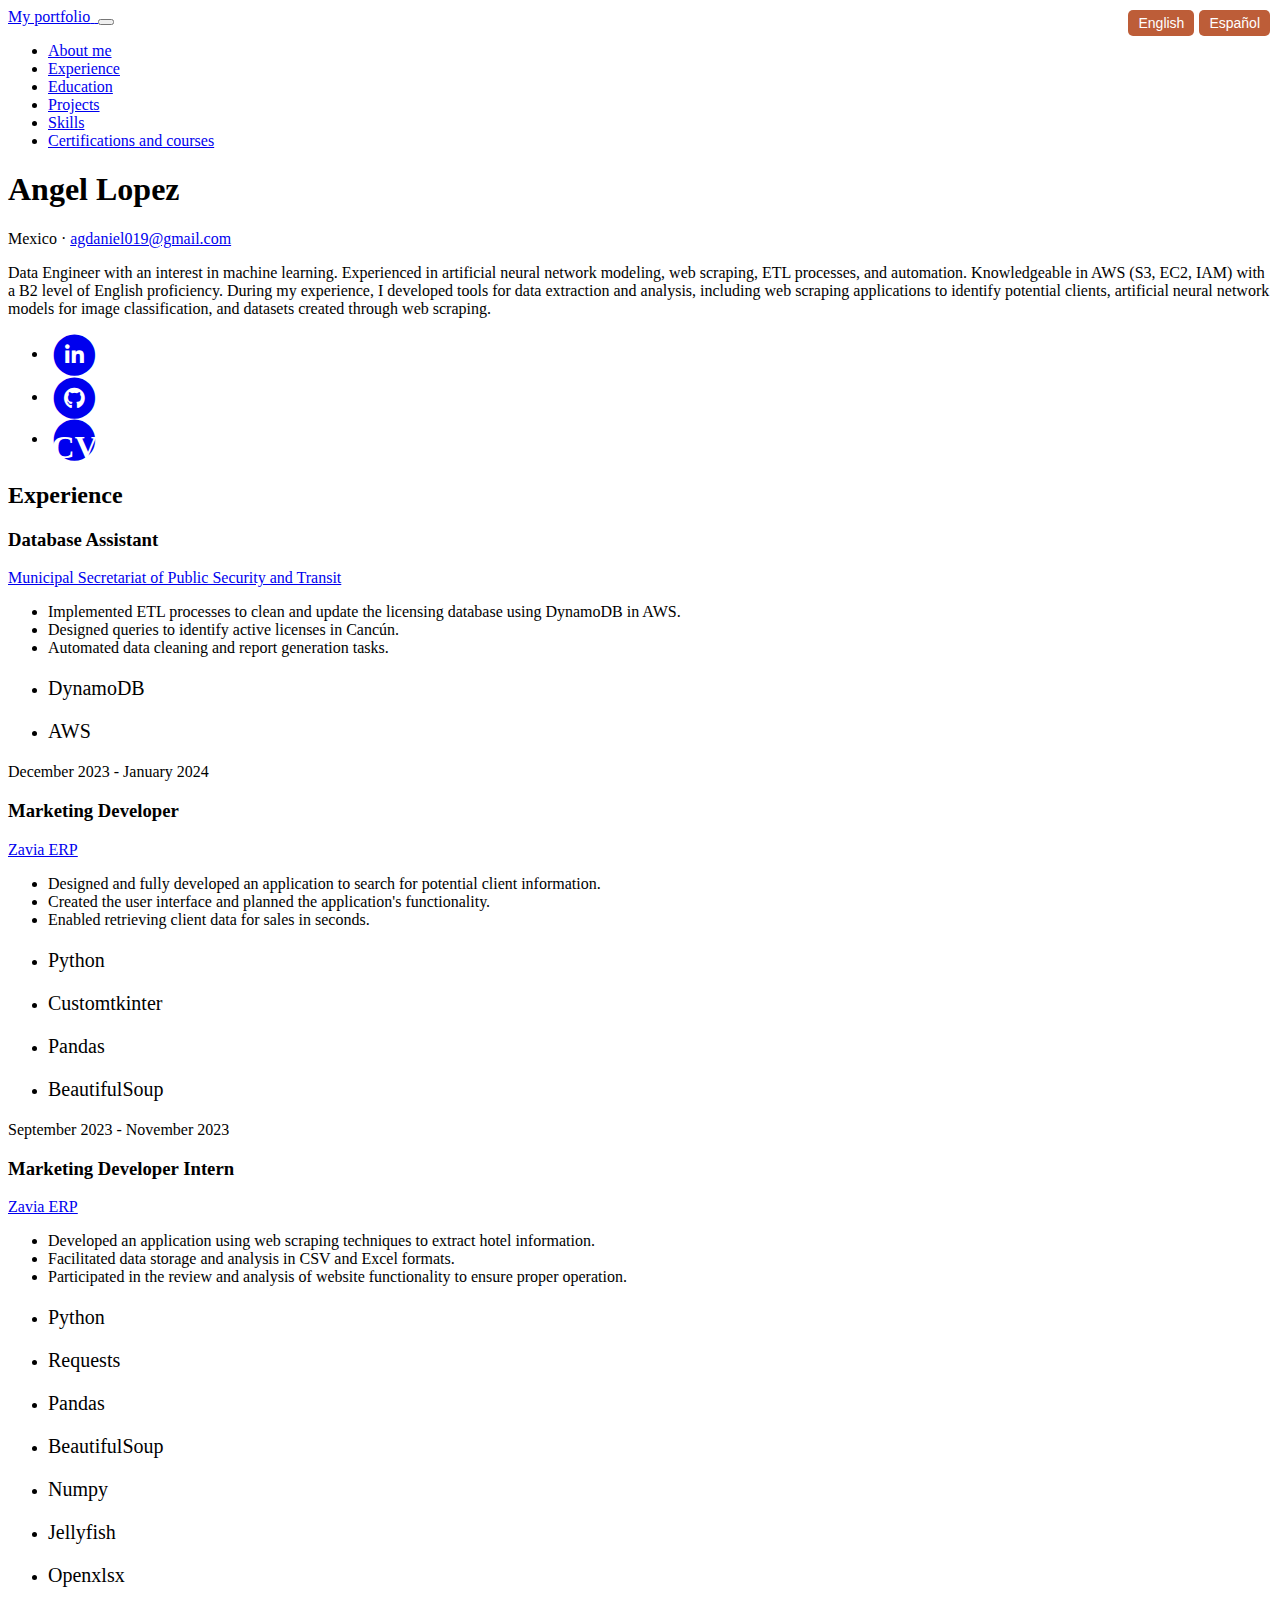
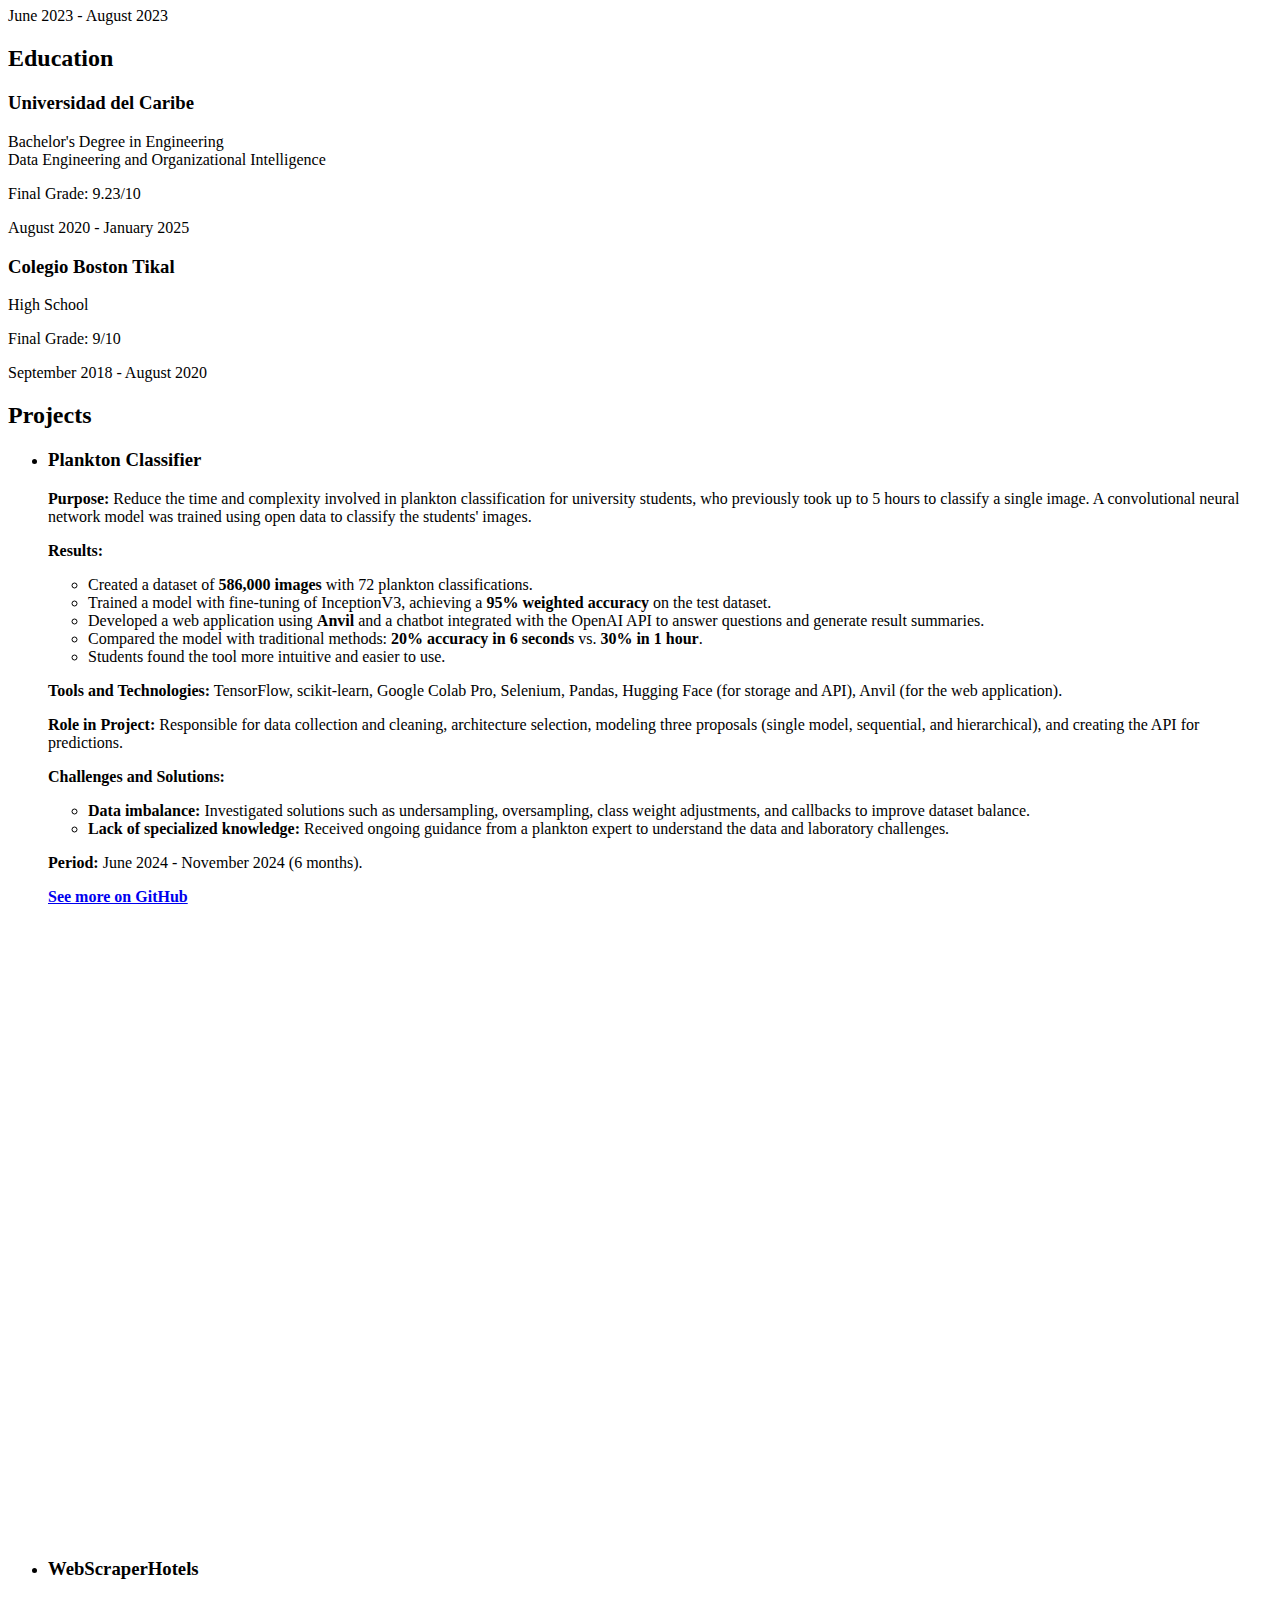
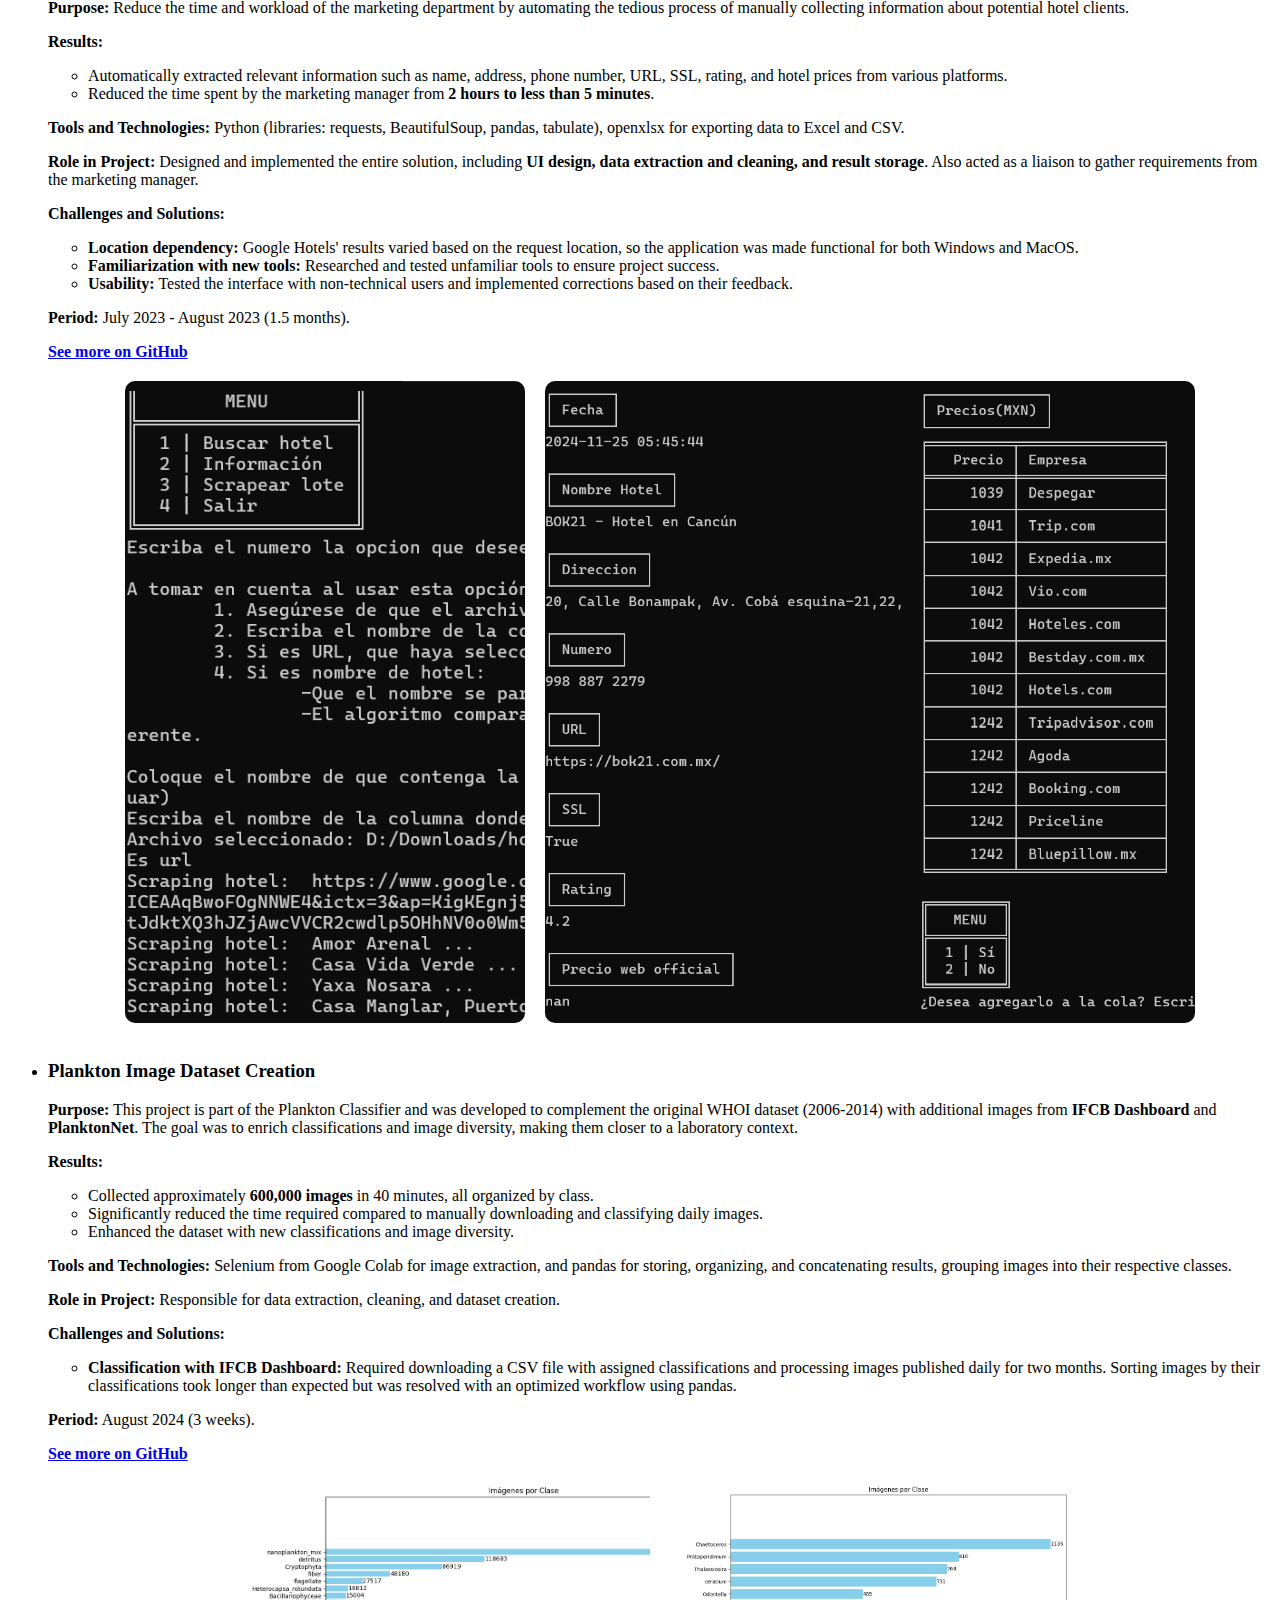
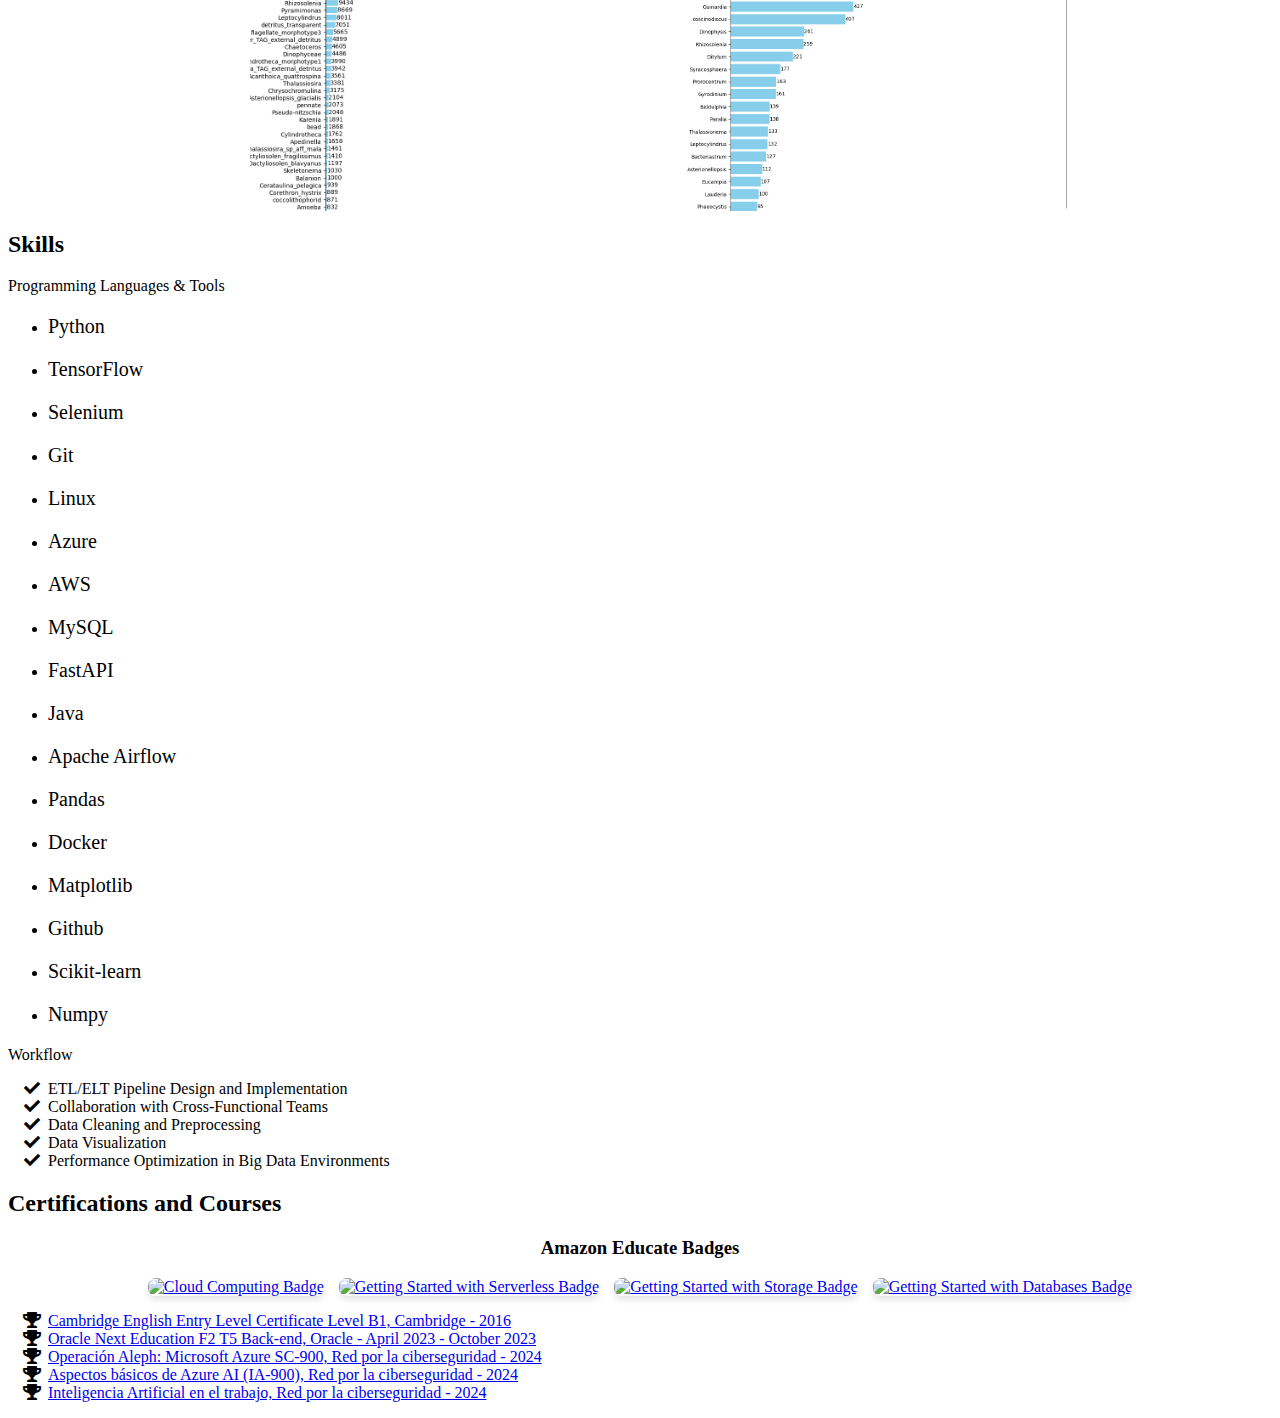
==== commit ae6db9e9: "Update index_en.html" ====
--- a/index_en.html
+++ b/index_en.html
@@ -93,7 +93,7 @@
             <a class="nav-link js-scroll-trigger" href="#experience">Experience</a>
           </li>
           <li class="nav-item">
-            <a class="nav-link js-scroll-trigger" href="#education">Educarion</a>
+            <a class="nav-link js-scroll-trigger" href="#education">Education</a>
           </li>
           <li class="nav-item">
             <a class="nav-link js-scroll-trigger" href="#interests">Projects</a>
